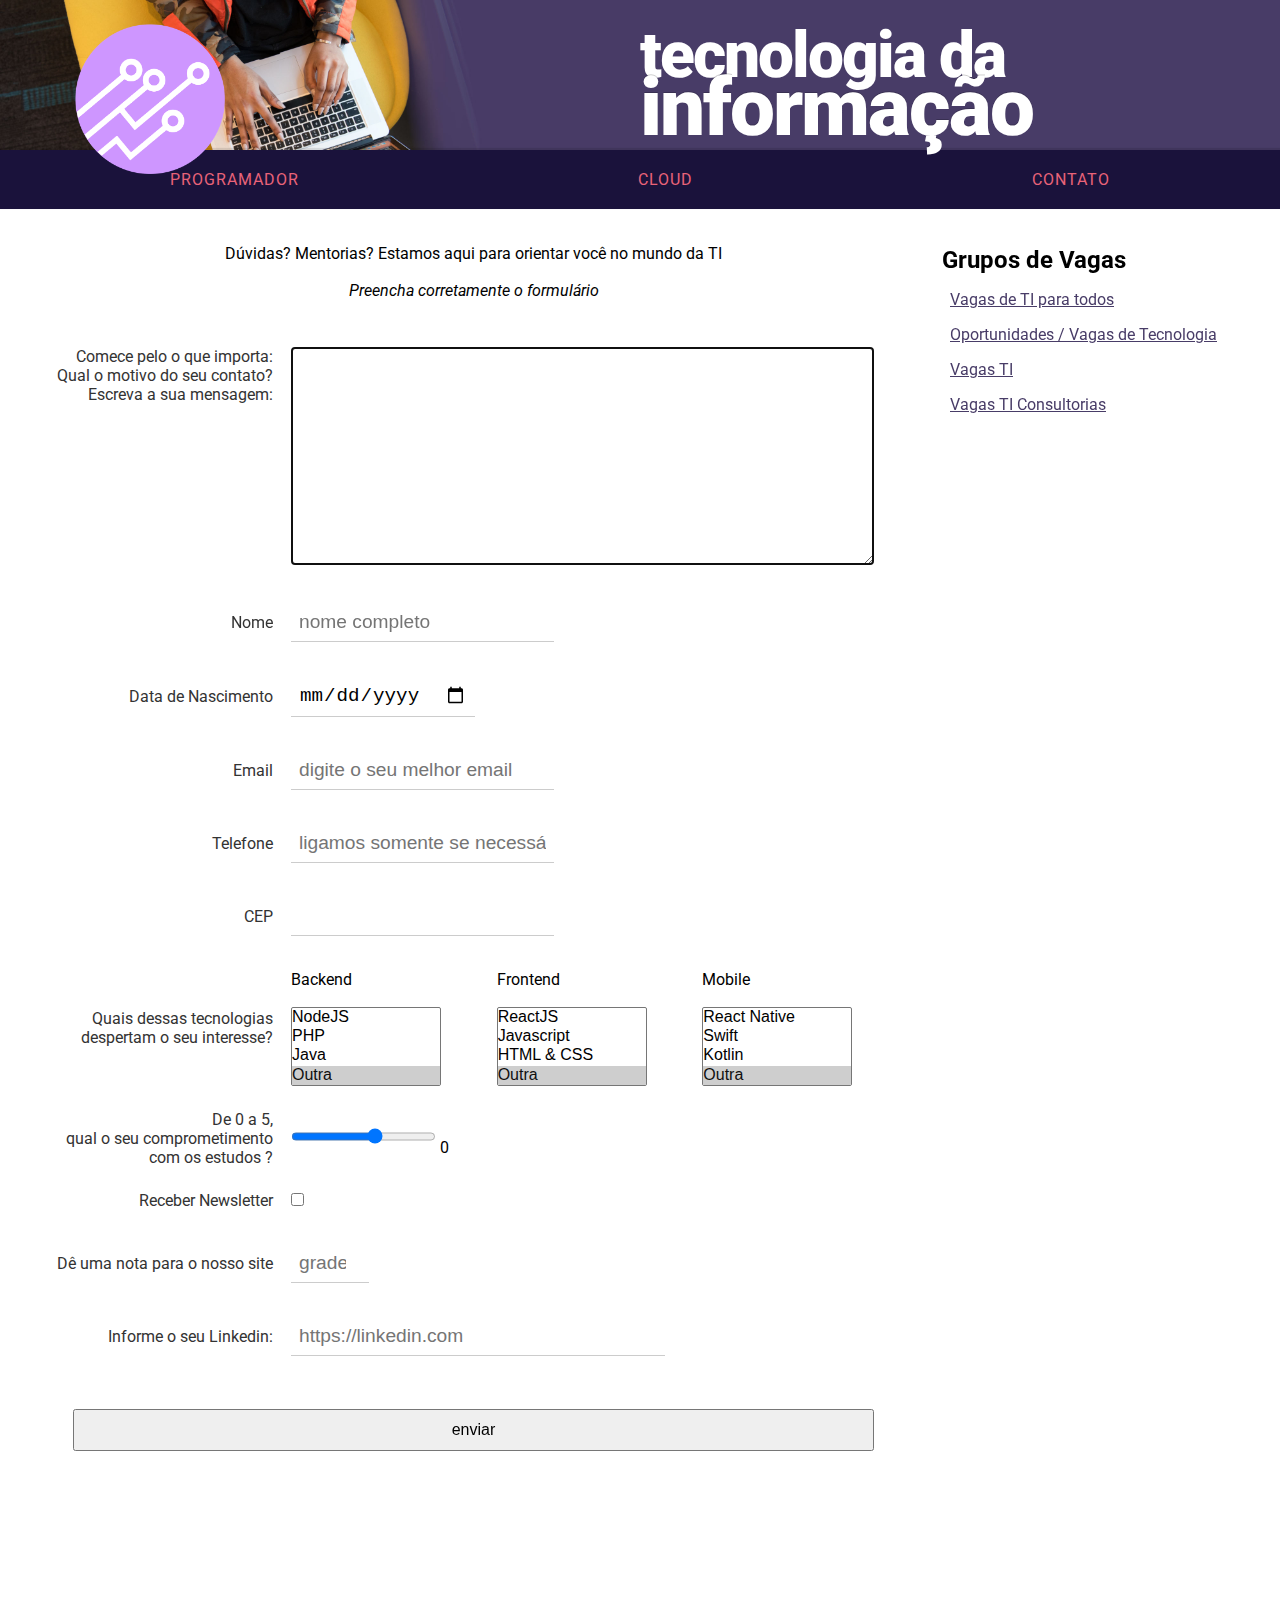
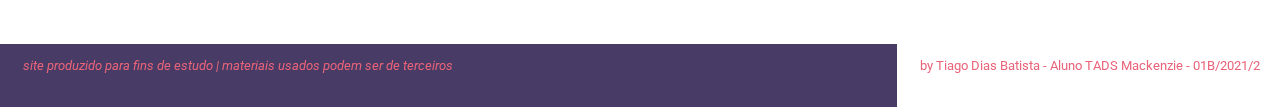
==== contato.html @ 4d2ccd03 "aula 2" ====
<!DOCTYPE html>
<html lang="pt-br">
    <head>
        <meta charset="UTF-8">
        <meta http-equiv="X-UA-Compatible" content="IE=edge">
        <meta name="viewport" content="width=device-width, initial-scale=1.0">
        <title>Tecnologia da Informação - TI</title>
        <link rel="preconnect" href="https://fonts.googleapis.com">
        <link rel="preconnect" href="https://fonts.gstatic.com" crossorigin>
        <link href="https://fonts.googleapis.com/css2?family=Roboto:wght@300;400;700&display=swap" rel="stylesheet">
        <link rel="stylesheet" href="styles/main.css">
    </head>
    <body>
        <header>
            <div>
                <a href="index.html">
                    <img src="images/logo.png" alt="logo da página" class="logo">
                </a>
                <p>
                    <span>tecnologia da</span>
                    informação
                </p>
            </div>
            <nav>
                <a href="programador.html">
                    Programador
                </a>
                <a href="could-compuntig.html">Cloud</a>
                <a href="contato.html">Contato</a>
            </nav>
        </header>
        <div class="content">
            <form action="#" id="contact" oninput="result.value=parseInt(level.value)">
                <table>
                    <caption>Dúvidas? Mentorias? Estamos aqui para orientar você no mundo da TI</caption>
                    <thead>
                        <tr>
                            <td colspan="4">
                                Preencha corretamente o formulário
                            </td>
                        </tr>
                    </thead>
                    <tbody>
                        <tr>
                            <th>
                                <label for="mensagem">
                                    Comece pelo o que importa:
                                    <br>
                                    Qual o motivo do seu contato?
                                    <br>
                                    Escreva a sua mensagem:
                                </label>
                            </th>
                            <td colspan="3">
                                <textarea
                                    autofocus
                                    name="mensagem"
                                    id="mensagem"
                                    cols="50"
                                    rows="10"
                                    required
                                ></textarea>
                            </td>
                        </tr>
                        <tr>
                            <th>
                                <label for="nome">Nome</label>
                            </th>
                            <td colspan="3">
                                <input
                                    placeholder="nome completo"
                                    type="text"
                                    name="nome"
                                    id="nome"
                                    required
                                >
                            </td>
                        </tr>
                        <tr>
                            <th>
                                <label for="date">Data de Nascimento</label>
                            </th>
                            <td colspan="3">
                                <input
                                    type="date"
                                    name="date"
                                    id="date"
                                    required
                                >
                            </td>
                        </tr>
                        <tr>
                            <th>
                                <label for="email">Email</label>
                            </th>
                            <td colspan="3">
                                <input
                                    placeholder="digite o seu melhor email"
                                    type="email"
                                    name="email"
                                    id="email"
                                    required
                                >
                            </td>
                        </tr>
                        <tr>
                            <th>
                                <label for="telefone">Telefone</label>
                            </th>
                            <td colspan="3">
                                <input
                                    placeholder="ligamos somente se necessário"
                                    type="tel"
                                    id="telefone"
                                    name="telefone"
                                    pattern="^(?:(?:\+|00)?(55)\s?)?(?:(?:\(?[1-9][0-9]\)?)?\s?)?(?:((?:9\d|[2-9])\d{3})-?(\d{4}))$"
                                    required
                                >
                            </td>
                        </tr>
                        <tr>
                            <th>
                                <label for="cep">CEP</label>
                            </th>
                            <td colspan="3">
                                <input
                                    type="text"
                                    required
                                    name="cep"
                                    id="cep"
                                    pattern="[0-9]{5}-?[0-9]{3}"
                                >
                            </td>
                        </tr>
                        <tr>
                            <th rowspan="2">
                                <label for="nome">
                                    Quais dessas tecnologias
                                    <br>
                                    despertam o seu interesse?
                                </label>
                            </th>
                            <td>
                                Backend
                            </td>
                            <td>
                                Frontend
                            </td>
                            <td>
                                Mobile
                            </td>
                        </tr>
                        <tr>
                            <td>
                                <select name="backend" id="backend" multiple>
                                    <option value="NodeJS">NodeJS</option>
                                    <option value="PHP">PHP</option>
                                    <option value="Java">Java</option>
                                    <option value="Outra" selected>Outra</option>
                                </select>
                            </td>
                            <td>
                                <select name="frontend" id="frontend" multiple>
                                    <option value="ReactJS">ReactJS</option>
                                    <option value="Javascript">Javascript</option>
                                    <option value="HTML & CSS">HTML & CSS</option>
                                    <option value="Outra" selected>Outra</option>
                                </select>
                            </td>
                            <td>
                                <select name="mobile" id="mobile" multiple>
                                    <option value="React Native">React Native</option>
                                    <option value="Swift">Swift</option>
                                    <option value="Kotlin">Kotlin</option>
                                    <option value="Outra" selected>Outra</option>
                                </select>
                            </td>
                        </tr>
                        <tr>
                            <th>
                                <label for="level">
                                    De 0 a 5,
                                    <br>
                                    qual o seu comprometimento
                                    <br>
                                    com os estudos ?
                                </label>
                            </th>
                            <td colspan="3">
                                <input
                                    type="range"
                                    min="0"
                                    max="5"
                                    value="3"
                                    id="level"
                                    step="1"
                                >
                                <datalist id="steplist">
                                    <option>0</option>
                                    <option>1</option>
                                    <option>2</option>
                                    <option>3</option>
                                    <option>4</option>
                                    <option>5</option>
                                </datalist>
                                <output name="result" for="level">0</output>
                            </td>
                        </tr>
                        <tr>
                            <th>
                                <label for="newsletter">
                                    Receber Newsletter
                                </label>
                            </th>
                            <td colspan="3">
                                <input type="checkbox" name="newsletter" id="newsletter">
                            </td>
                        </tr>
                        <tr>
                            <th>
                                <label for="grade">
                                    Dê uma nota para o nosso site
                                </label>
                            </th>
                            <td colspan="3">
                                <input
                                    type="number"
                                    placeholder="grade"
                                    step="1"
                                    min="0"
                                    max="10"
                                >
                            </td>
                        </tr>
                        <tr>
                            <th>
                                <label for="url">Informe o seu Linkedin:</label>
                            </th>
                            <td colspan="3">
                                <input
                                    type="url"
                                    name="url"
                                    id="url"
                                    placeholder="https://linkedin.com"
                                    size="30"
                                >
                            </td>
                        </tr>
                    </tbody>
                    <tfoot>
                        <tr>
                            <td colspan="4">
                                <button type="submit">enviar</button>
                            </td>
                        </tr>
                    </tfoot>
                </table>
            </form>
            <aside>
                <h2>Grupos de Vagas</h2>
                <ul>
                    <li>
                        <a href="https://web.telegram.org/?legacy=1#/im?p=@vagastibr" target="_blank">Vagas de TI para todos</a>
                    </li>
                    <li>
                        <a href="https://web.telegram.org/?legacy=1#/im?p=@vagastec" target="_blank">Oportunidades / Vagas de Tecnologia</a>
                    </li>
                    <li>
                        <a href="https://web.telegram.org/?legacy=1#/im?p=@ti_vagas" target="_blank">Vagas TI</a>
                    </li>
                    <li>
                        <a href="https://web.telegram.org/?legacy=1#/im?p=@vagas_consultoria_TI" target="_blank">Vagas TI Consultorias</a>
                    </li>
                </ul>
            </aside>
        </div>
        <div class="video">
            <video loop src="videos/pexels-cottonbro-5473806.ogg" autoplay>
                O seu navegador não suporta esse tipo de vídeo.
            </video>
        </div>
        <footer>
            <cite>
                site produzido para fins de estudo | materiais usados podem ser de terceiros
            </cite>
            <p>
                by Tiago Dias Batista - Aluno TADS Mackenzie - 01B/2021/2
            </p>
        </footer>
    </body>
</html>
---- styles/main.css ----
* {
  box-sizing: border-box;
  margin: 0;
  padding: 0;
}

:root {
  --white: #fff;
  --colorPrimary: #483C67;
  --colorSecundary: rgb(26, 18, 59);
  --colorDetails: #E96379;
  --colorNac: #666
}

body {
  font-size: 1rem;
  min-height: 100vh;
  display: flex;
  flex-direction: column;
  justify-content: space-between;
  font-family: 'Roboto', sans-serif;
}

a {
  color: var(--colorPrimary);
}

a:hover,
a:focus {
  color: var(--white);
  background-color: var(--colorPrimary);
  text-decoration: none;
}

article {
  padding-right: 40px;
}

article h1 {
  margin-bottom: 28px;
}

article p {
  line-height: 28px;
  margin-bottom: 28px;
}

aside {
  padding-top: 2px;
}

aside ul { 
  margin-top: 8px;  
}
aside ul a {
  display: block;
  padding: 8px;
}

figure {

  transform: translateY(-50px);
  padding: 15px;
  border: 1px solid #ccc;
  border-radius: 2px;

}

header {
  
  background: var(--colorPrimary) url(../images/header.jpg) no-repeat;
  background-size: 50%;
  letter-spacing: -1px;
}

header div {
  color: #fff;
  display: flex;
  height: 150px;
  justify-content: space-between;
}

header div a:hover {
  background-color: initial;
}

header .logo {
  width: 150px;
  height: 150px;
  transform: translate(75px, 24px);
}

header p {
  font-size: 5rem;
  font-weight: 900;
  letter-spacing: -2px;
  line-height: 52px;
  transform: translateY(24px);
  width: 50vw;
  text-shadow: 0 -1px rgba(0, 0, 0, 0.2);
}

header p span {
  text-shadow: initial;
  font-size: 4rem;
}

div.content {
  display: flex;
  min-height: 40vh;
  padding: 35px 55px;
  justify-content: space-between;
}


header nav {
  align-content: flex-end;
  background-color: var(--colorSecundary);
  box-shadow: 0 -1px 1px 1px rgba(0, 0, 0, 0.1);
  display: flex;
  justify-content: space-evenly;
}

header nav a {
  color: var(--colorDetails);
  text-decoration: none;
  display: block;
  padding: 20px 0;
  flex-grow: 1;
  text-align: center;
  letter-spacing: 1px;
  text-transform: uppercase;
  
}

nav.breadcrumb {
  padding: 30px 55px 0;
  color: var(--linkNav)
}

ul {
  list-style: none;
}


footer {
  background-color: var(--colorPrimary);
  color: #fff;
  display: flex;
  height: 7vh;
  justify-content: space-between;
  
}

footer * { 
  color: var(--colorDetails);
  font-size: .8rem;
  padding-top: 14px;
}

footer > * { 
  text-indent: 23px;
}

footer > * ~ * { 
  background-color: #fff;
  padding-right: 20px;
}


div.video {
  
  max-width:100%;
  height: 140px;
  overflow: hidden;

}

video {
 
  width: 100vw;
  transform: translateY(-170px) ;

}


form#contact {

  display: flex;
  flex-direction: column;
  
}



form#contact textarea {
  font-size: 1.1rem;
  padding: 8px;
  
  border: 1px solid #ccc ;
}

form#contact select {
  font-size: 1rem;
  width: 150px;
}

form#contact input {
  font-size: 1.2rem;
  padding: 8px;
  border: none;
  border-bottom: 1px solid #ccc ;
}


form#contact th { 
  
  text-align: right;
  color: #333; 
  max-width: 300px;
  font-weight: 400;
  
}





form#contact td { padding: 16px;  }


form#contact thead td { 
  font-style: italic;
  padding-bottom: 45px;
  text-align: center;
}

form#contact select,
form#contact textarea { margin-top: -16px }

form#contact button {
  font-size: 1rem;
  padding: 10px 15px;
  width: 100%;  
}

form#contact button:hover {
  cursor: pointer;
}

tbody > tr:first-child > th {
  display: flex;
}

form#contact tfoot {
  text-align: center;
}

form#contact tfoot td {
  padding-top: 35px;
}
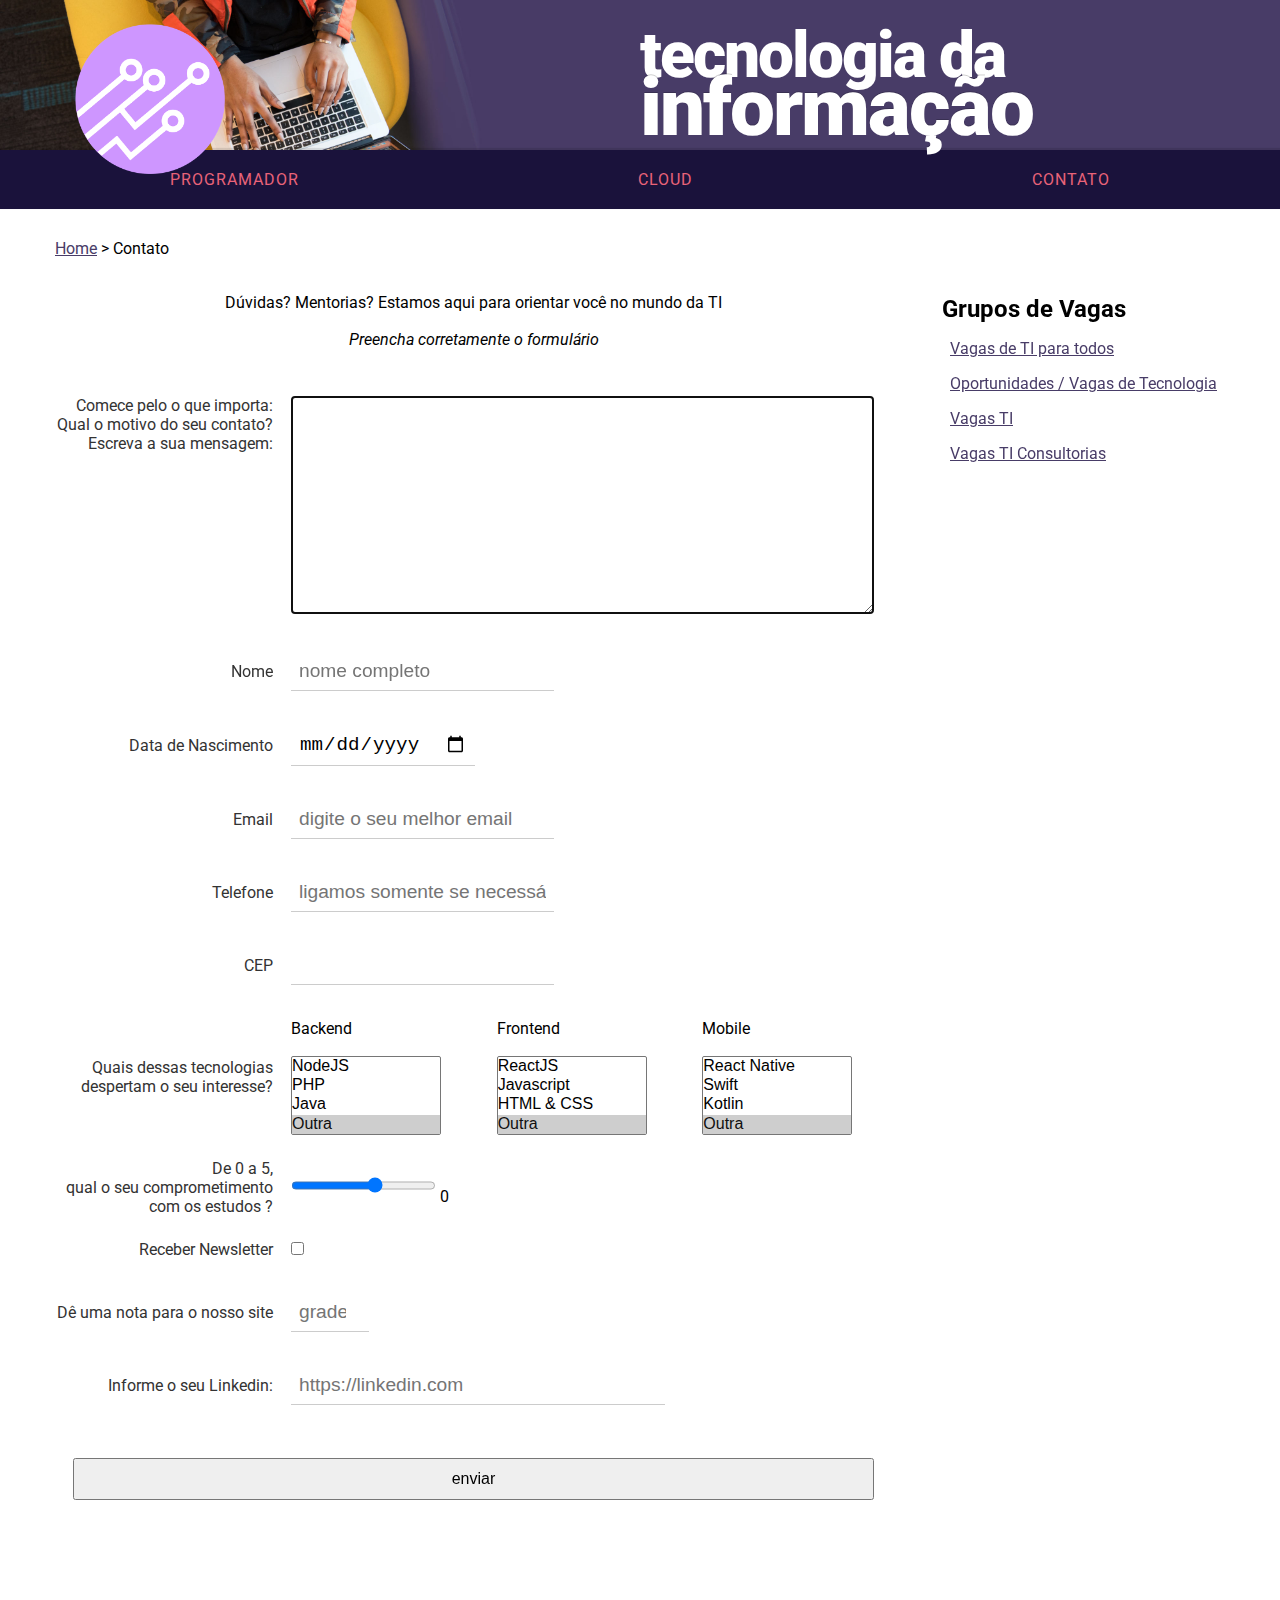
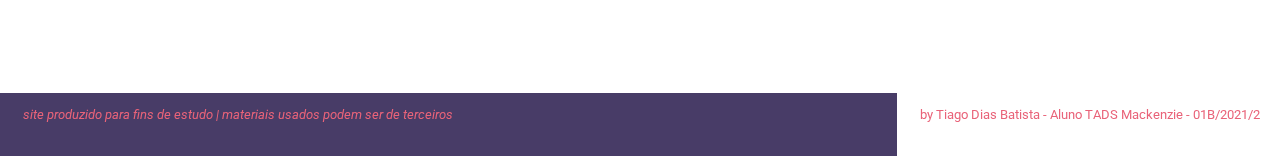
==== commit ed24de7d: "aula 2 - breadcrumb" ====
--- a/contato.html
+++ b/contato.html
@@ -29,6 +29,10 @@
                 <a href="contato.html">Contato</a>
             </nav>
         </header>
+        <nav class="breadcrumb">
+            <a href="index.html">Home</a>
+            > Contato
+        </nav>
         <div class="content">
             <form action="#" id="contact" oninput="result.value=parseInt(level.value)">
                 <table>
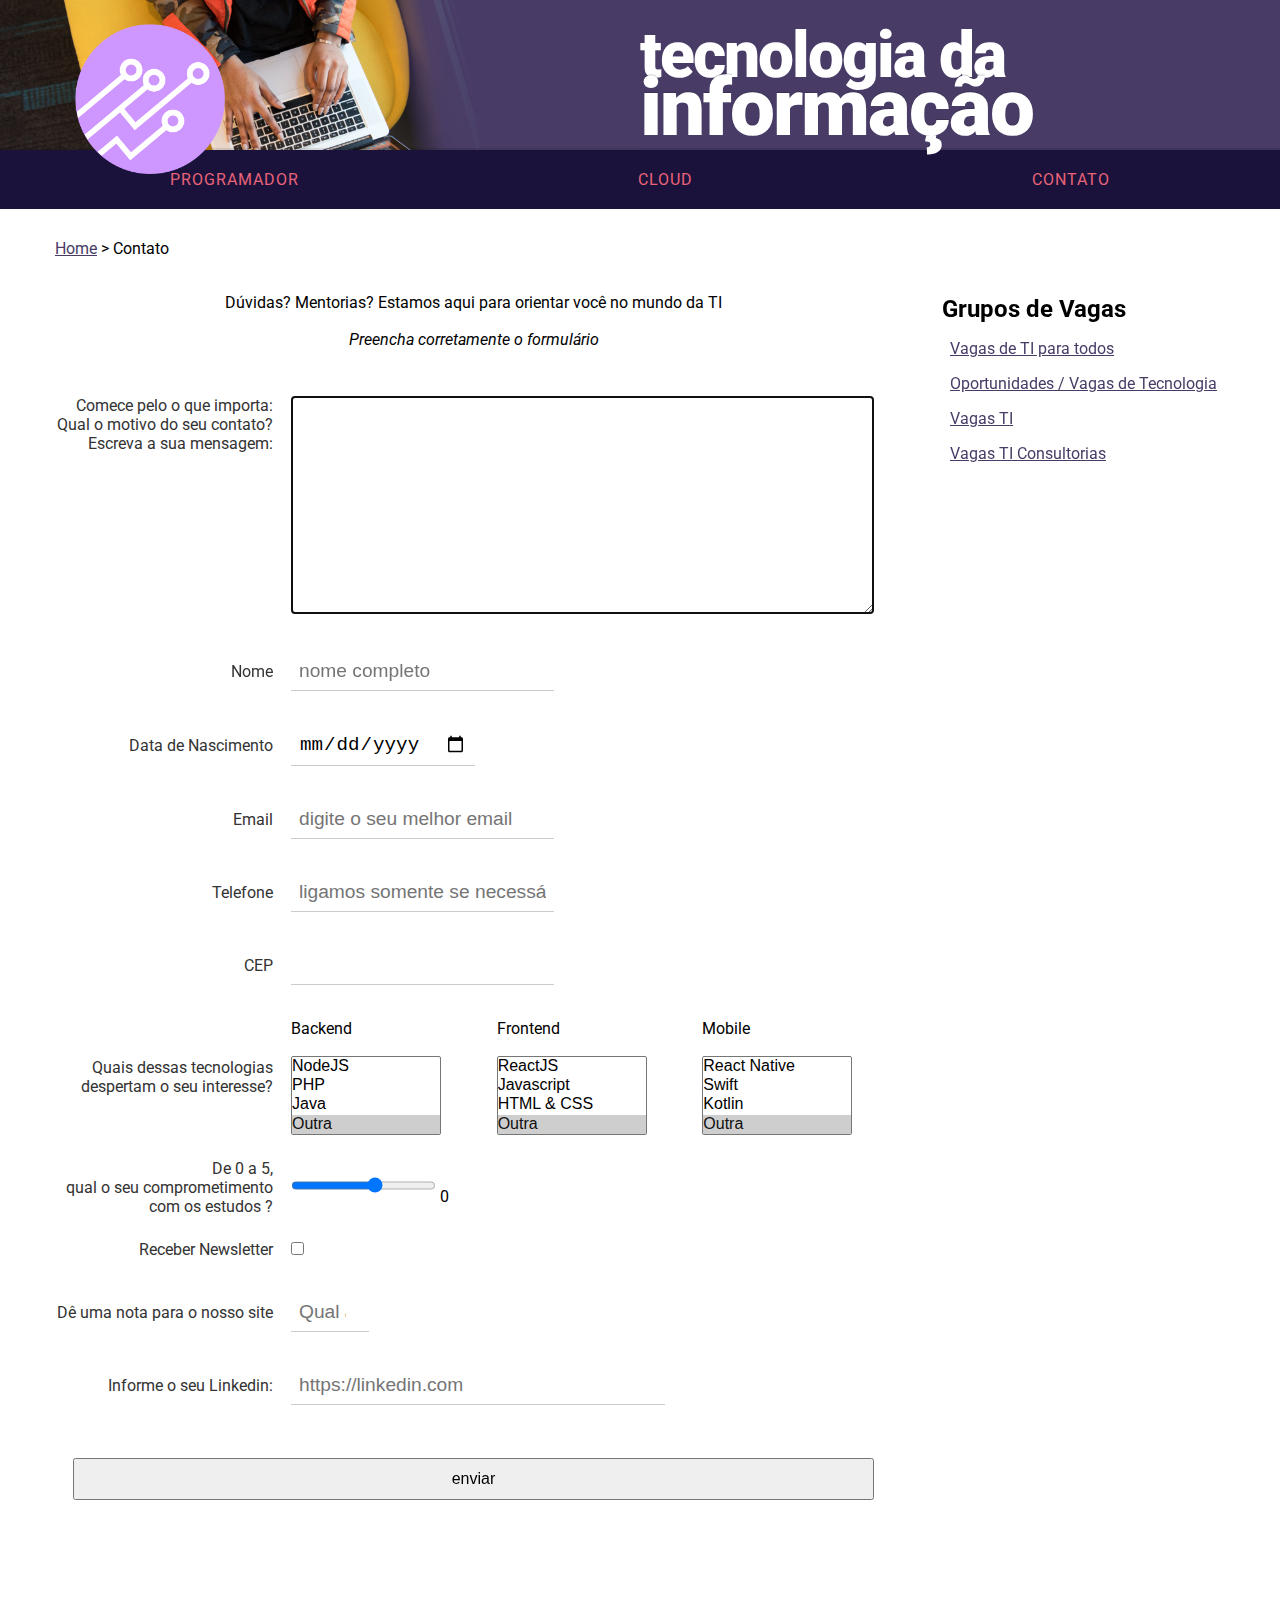
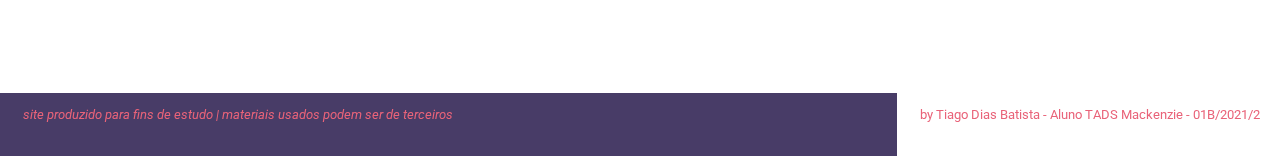
==== commit fb3ccb81: "aula 2 - grade" ====
--- a/contato.html
+++ b/contato.html
@@ -222,14 +222,15 @@
                         </tr>
                         <tr>
                             <th>
-                                <label for="grade">
+                                <label for="nota">
                                     Dê uma nota para o nosso site
                                 </label>
                             </th>
                             <td colspan="3">
                                 <input
+                                    id="nota"
                                     type="number"
-                                    placeholder="grade"
+                                    placeholder="Qual a nossa nota?"
                                     step="1"
                                     min="0"
                                     max="10"
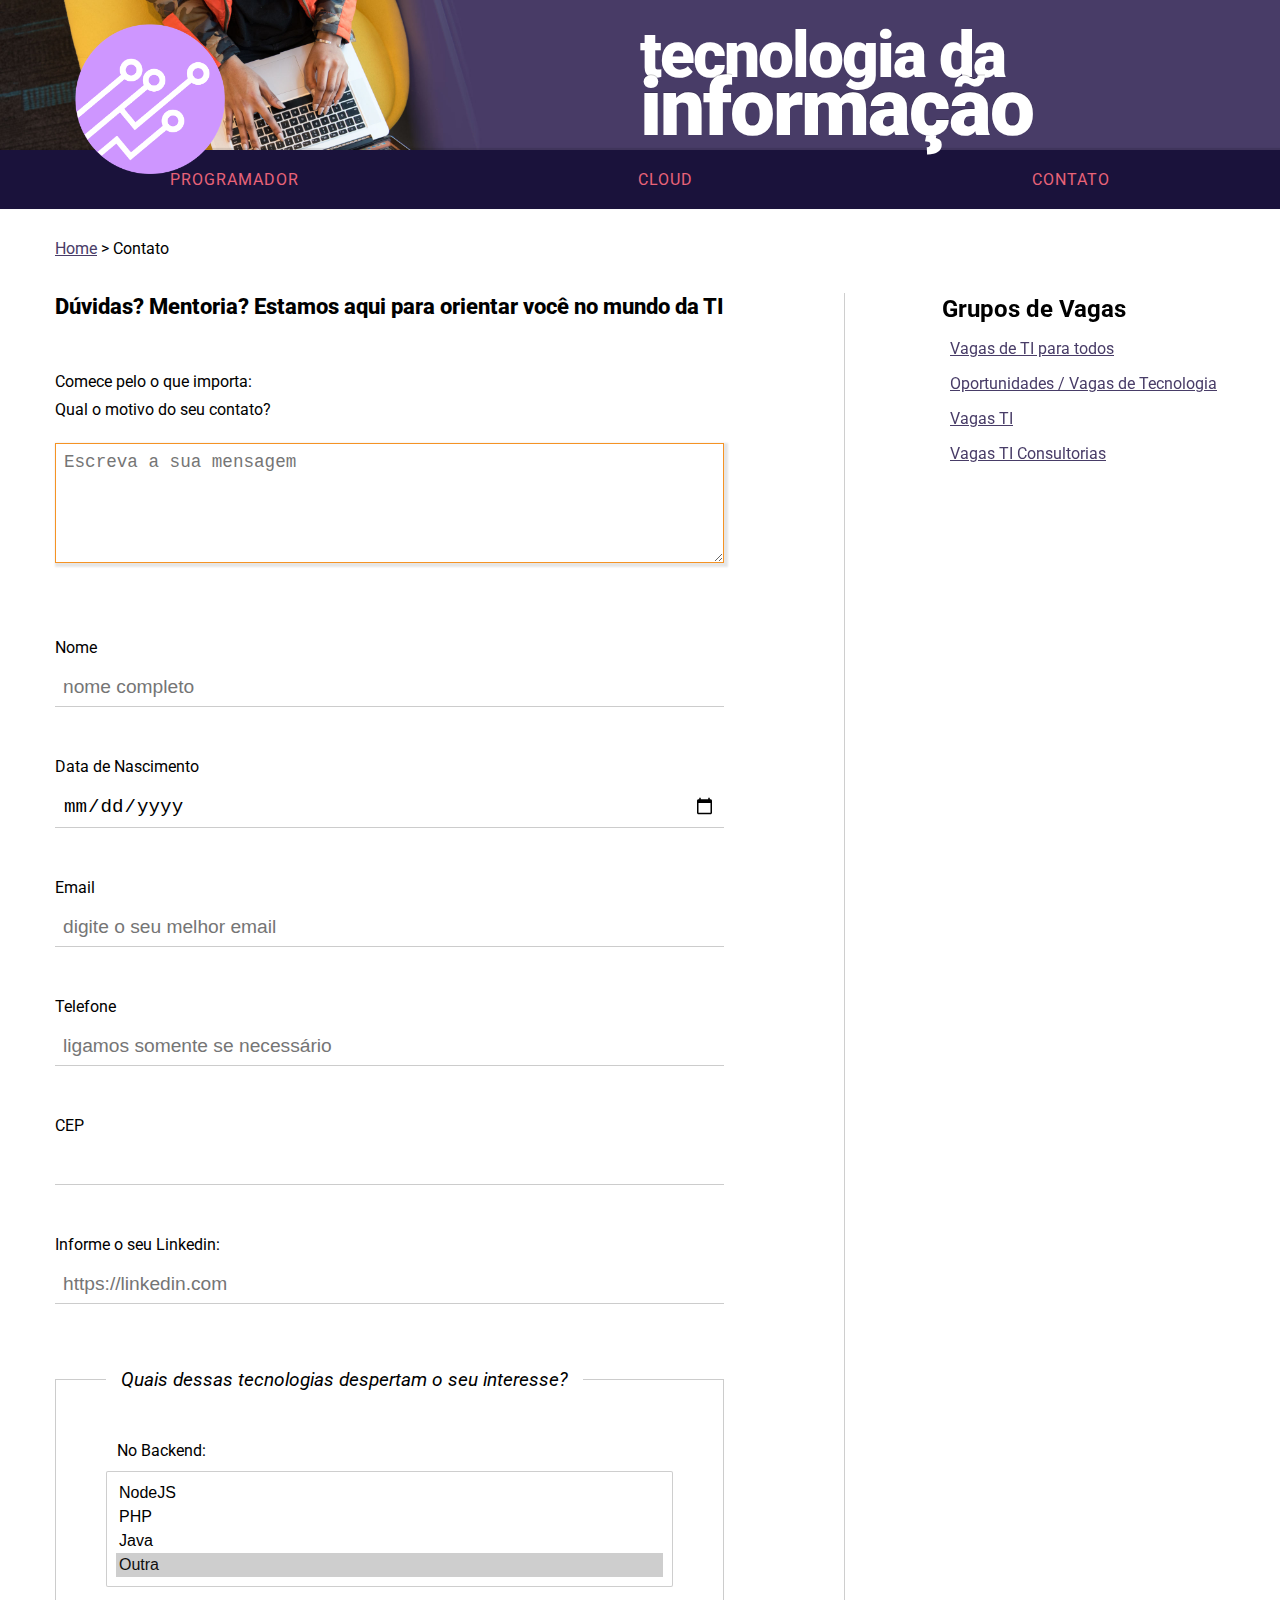
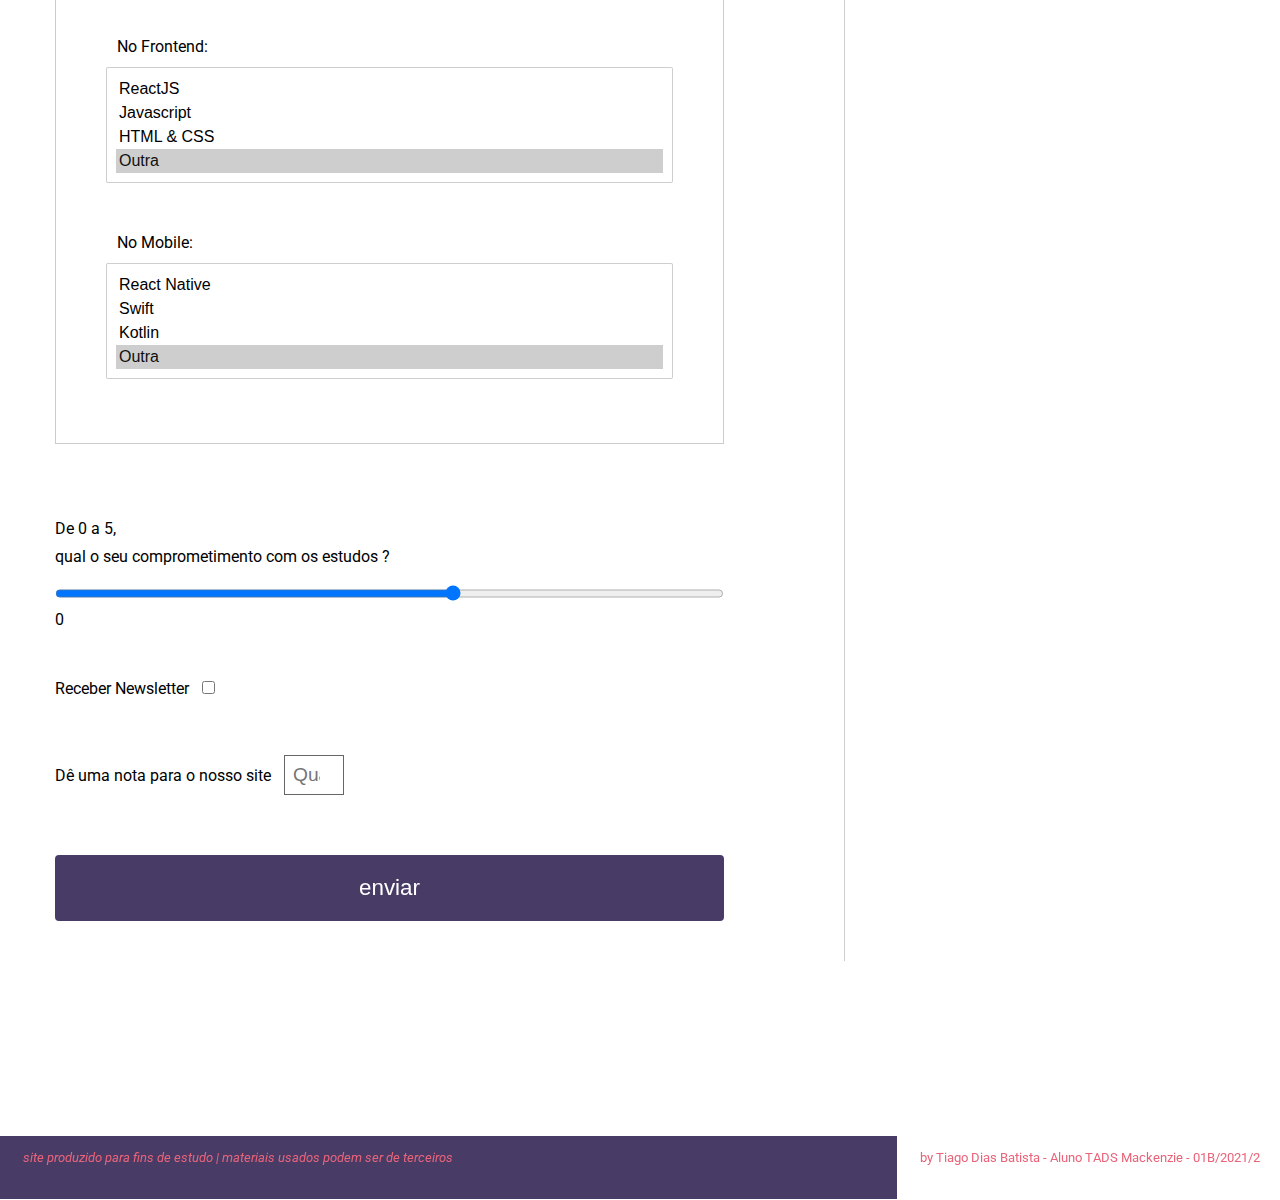
==== commit ead8a92e: "aula 3" ====
--- a/contato.html
+++ b/contato.html
@@ -7,7 +7,7 @@
         <title>Tecnologia da Informação - TI</title>
         <link rel="preconnect" href="https://fonts.googleapis.com">
         <link rel="preconnect" href="https://fonts.gstatic.com" crossorigin>
-        <link href="https://fonts.googleapis.com/css2?family=Roboto:wght@300;400;700&display=swap" rel="stylesheet">
+        <link href="https://fonts.googleapis.com/css2?family=Roboto:wght@400;700;800;900&display=swap" rel="stylesheet">
         <link rel="stylesheet" href="styles/main.css">
     </head>
     <body>
@@ -35,231 +35,146 @@
         </nav>
         <div class="content">
             <form action="#" id="contact" oninput="result.value=parseInt(level.value)">
-                <table>
-                    <caption>Dúvidas? Mentorias? Estamos aqui para orientar você no mundo da TI</caption>
-                    <thead>
-                        <tr>
-                            <td colspan="4">
-                                Preencha corretamente o formulário
-                            </td>
-                        </tr>
-                    </thead>
-                    <tbody>
-                        <tr>
-                            <th>
-                                <label for="mensagem">
-                                    Comece pelo o que importa:
-                                    <br>
-                                    Qual o motivo do seu contato?
-                                    <br>
-                                    Escreva a sua mensagem:
-                                </label>
-                            </th>
-                            <td colspan="3">
-                                <textarea
-                                    autofocus
-                                    name="mensagem"
-                                    id="mensagem"
-                                    cols="50"
-                                    rows="10"
-                                    required
-                                ></textarea>
-                            </td>
-                        </tr>
-                        <tr>
-                            <th>
-                                <label for="nome">Nome</label>
-                            </th>
-                            <td colspan="3">
-                                <input
-                                    placeholder="nome completo"
-                                    type="text"
-                                    name="nome"
-                                    id="nome"
-                                    required
-                                >
-                            </td>
-                        </tr>
-                        <tr>
-                            <th>
-                                <label for="date">Data de Nascimento</label>
-                            </th>
-                            <td colspan="3">
-                                <input
-                                    type="date"
-                                    name="date"
-                                    id="date"
-                                    required
-                                >
-                            </td>
-                        </tr>
-                        <tr>
-                            <th>
-                                <label for="email">Email</label>
-                            </th>
-                            <td colspan="3">
-                                <input
-                                    placeholder="digite o seu melhor email"
-                                    type="email"
-                                    name="email"
-                                    id="email"
-                                    required
-                                >
-                            </td>
-                        </tr>
-                        <tr>
-                            <th>
-                                <label for="telefone">Telefone</label>
-                            </th>
-                            <td colspan="3">
-                                <input
-                                    placeholder="ligamos somente se necessário"
-                                    type="tel"
-                                    id="telefone"
-                                    name="telefone"
-                                    pattern="^(?:(?:\+|00)?(55)\s?)?(?:(?:\(?[1-9][0-9]\)?)?\s?)?(?:((?:9\d|[2-9])\d{3})-?(\d{4}))$"
-                                    required
-                                >
-                            </td>
-                        </tr>
-                        <tr>
-                            <th>
-                                <label for="cep">CEP</label>
-                            </th>
-                            <td colspan="3">
-                                <input
-                                    type="text"
-                                    required
-                                    name="cep"
-                                    id="cep"
-                                    pattern="[0-9]{5}-?[0-9]{3}"
-                                >
-                            </td>
-                        </tr>
-                        <tr>
-                            <th rowspan="2">
-                                <label for="nome">
-                                    Quais dessas tecnologias
-                                    <br>
-                                    despertam o seu interesse?
-                                </label>
-                            </th>
-                            <td>
-                                Backend
-                            </td>
-                            <td>
-                                Frontend
-                            </td>
-                            <td>
-                                Mobile
-                            </td>
-                        </tr>
-                        <tr>
-                            <td>
-                                <select name="backend" id="backend" multiple>
-                                    <option value="NodeJS">NodeJS</option>
-                                    <option value="PHP">PHP</option>
-                                    <option value="Java">Java</option>
-                                    <option value="Outra" selected>Outra</option>
-                                </select>
-                            </td>
-                            <td>
-                                <select name="frontend" id="frontend" multiple>
-                                    <option value="ReactJS">ReactJS</option>
-                                    <option value="Javascript">Javascript</option>
-                                    <option value="HTML & CSS">HTML & CSS</option>
-                                    <option value="Outra" selected>Outra</option>
-                                </select>
-                            </td>
-                            <td>
-                                <select name="mobile" id="mobile" multiple>
-                                    <option value="React Native">React Native</option>
-                                    <option value="Swift">Swift</option>
-                                    <option value="Kotlin">Kotlin</option>
-                                    <option value="Outra" selected>Outra</option>
-                                </select>
-                            </td>
-                        </tr>
-                        <tr>
-                            <th>
-                                <label for="level">
-                                    De 0 a 5,
-                                    <br>
-                                    qual o seu comprometimento
-                                    <br>
-                                    com os estudos ?
-                                </label>
-                            </th>
-                            <td colspan="3">
-                                <input
-                                    type="range"
-                                    min="0"
-                                    max="5"
-                                    value="3"
-                                    id="level"
-                                    step="1"
-                                >
-                                <datalist id="steplist">
-                                    <option>0</option>
-                                    <option>1</option>
-                                    <option>2</option>
-                                    <option>3</option>
-                                    <option>4</option>
-                                    <option>5</option>
-                                </datalist>
-                                <output name="result" for="level">0</output>
-                            </td>
-                        </tr>
-                        <tr>
-                            <th>
-                                <label for="newsletter">
-                                    Receber Newsletter
-                                </label>
-                            </th>
-                            <td colspan="3">
-                                <input type="checkbox" name="newsletter" id="newsletter">
-                            </td>
-                        </tr>
-                        <tr>
-                            <th>
-                                <label for="nota">
-                                    Dê uma nota para o nosso site
-                                </label>
-                            </th>
-                            <td colspan="3">
-                                <input
-                                    id="nota"
-                                    type="number"
-                                    placeholder="Qual a nossa nota?"
-                                    step="1"
-                                    min="0"
-                                    max="10"
-                                >
-                            </td>
-                        </tr>
-                        <tr>
-                            <th>
-                                <label for="url">Informe o seu Linkedin:</label>
-                            </th>
-                            <td colspan="3">
-                                <input
-                                    type="url"
-                                    name="url"
-                                    id="url"
-                                    placeholder="https://linkedin.com"
-                                    size="30"
-                                >
-                            </td>
-                        </tr>
-                    </tbody>
-                    <tfoot>
-                        <tr>
-                            <td colspan="4">
-                                <button type="submit">enviar</button>
-                            </td>
-                        </tr>
-                    </tfoot>
-                </table>
+                <p>Dúvidas? Mentoria? Estamos aqui para orientar você no mundo da TI</p>
+                <fieldset>
+                    <label for="mensagem">
+                        Comece pelo o que importa:
+                        <br>
+                        Qual o motivo do seu contato?
+                        <span class="action"></span>
+                    </label>
+                    <textarea
+                        autofocus
+                        name="mensagem"
+                        id="mensagem"
+                        placeholder="Escreva a sua mensagem"
+                        required
+                    ></textarea>
+                </fieldset>
+                <fieldset>
+                    <label for="nome">Nome</label>
+                    <input
+                        placeholder="nome completo"
+                        type="text"
+                        name="nome"
+                        id="nome"
+                        required
+                    >
+                    <label for="date">Data de Nascimento</label>
+                    <input
+                        type="date"
+                        name="date"
+                        id="date"
+                        required
+                    >
+                    <label for="email">Email</label>
+                    <input
+                        placeholder="digite o seu melhor email"
+                        type="email"
+                        name="email"
+                        id="email"
+                        required
+                    >
+                    <label for="telefone">Telefone</label>
+                    <input
+                        placeholder="ligamos somente se necessário"
+                        type="tel"
+                        id="telefone"
+                        name="telefone"
+                        pattern="^(?:(?:\+|00)?(55)\s?)?(?:(?:\(?[1-9][0-9]\)?)?\s?)?(?:((?:9\d|[2-9])\d{3})-?(\d{4}))$"
+                        required
+                    >
+                    <label for="cep">CEP</label>
+                    <input
+                        type="text"
+                        required
+                        name="cep"
+                        id="cep"
+                        pattern="[0-9]{5}-?[0-9]{3}"
+                    >
+                    <label for="url">Informe o seu Linkedin:</label>
+                    <input
+                        type="url"
+                        name="url"
+                        id="url"
+                        placeholder="https://linkedin.com"
+                        size="30"
+                    >
+                </fieldset>
+                <fieldset class="technologies">
+                    <legend>
+                        Quais dessas tecnologias despertam o seu interesse?
+                    </legend>
+                    <label for="backend">
+                        No Backend:
+                    </label>
+                    <select name="backend" id="backend" multiple>
+                        <option value="NodeJS">NodeJS</option>
+                        <option value="PHP">PHP</option>
+                        <option value="Java">Java</option>
+                        <option value="Outra" selected>Outra</option>
+                    </select>
+                    <label for="frontend">
+                        No Frontend:
+                    </label>
+                    <select name="frontend" id="frontend" multiple>
+                        <option value="ReactJS">ReactJS</option>
+                        <option value="Javascript">Javascript</option>
+                        <option value="HTML & CSS">HTML & CSS</option>
+                        <option value="Outra" selected>Outra</option>
+                    </select>
+                    <label for="mobile">
+                        No Mobile:
+                    </label>
+                    <select name="mobile" id="mobile" multiple>
+                        <option value="React Native">React Native</option>
+                        <option value="Swift">Swift</option>
+                        <option value="Kotlin">Kotlin</option>
+                        <option value="Outra" selected>Outra</option>
+                    </select>
+                </fieldset>
+                <fieldset>
+                    <label for="level">
+                        De 0 a 5,
+                        <br>
+                        qual o seu comprometimento com os estudos ?
+                    </label>
+                    <input
+                        type="range"
+                        min="0"
+                        max="5"
+                        value="3"
+                        id="level"
+                        step="1"
+                    >
+                    <datalist id="steplist">
+                        <option>0</option>
+                        <option>1</option>
+                        <option>2</option>
+                        <option>3</option>
+                        <option>4</option>
+                        <option>5</option>
+                    </datalist>
+                    <output name="result" for="level">0</output>
+                    <label for="newsletter">
+                        <span>
+                            Receber Newsletter
+                        </span>
+                        <input type="checkbox" name="newsletter" id="newsletter">
+                    </label>
+                    <label for="nota">
+                        Dê uma nota para o nosso site
+                        <input
+                            id="nota"
+                            type="number"
+                            placeholder="Qual a nossa nota?"
+                            step="1"
+                            min="0"
+                            max="10"
+                        >
+                    </label>
+                </fieldset>
+                <button type="submit">enviar</button>
             </form>
             <aside>
                 <h2>Grupos de Vagas</h2>
--- a/styles/main.css
+++ b/styles/main.css
@@ -8,17 +8,20 @@
   --white: #fff;
   --colorPrimary: #483C67;
   --colorSecundary: rgb(26, 18, 59);
+  --colorTertiary: rgb(88, 68, 167);
   --colorDetails: #E96379;
-  --colorNac: #666
+  --colorNac: #666;
+  --colorFocus: rgb(245, 147, 36);
+  --colorShadow: rgba(6, 6, 6, 0.1)
 }
 
 body {
-  font-size: 1rem;
+
   min-height: 100vh;
   display: flex;
   flex-direction: column;
   justify-content: space-between;
-  font-family: 'Roboto', sans-serif;
+  font:400 16px 'Roboto', sans-serif;
 }
 
 a {
@@ -32,9 +35,42 @@
   text-decoration: none;
 }
 
+
 article {
   padding-right: 40px;
 }
+
+article a img { 
+  width: 150px;
+  transform: translate(-10px, -15px);
+}
+
+article a { 
+  background-color: var(--white);
+  color: var(--colorPrimary);
+}
+
+
+article a.githubpages {
+  
+  align-items: center;
+  background-color: var(--colorPrimary);
+  border: 1px solid rgba(0, 0, 0, 0.2);
+  border-radius: 8px;
+  color: var(--white);
+  text-decoration: none;
+  display: flex;
+  height: 110px;
+  width: 510px;
+  text-indent: 25px;
+  margin: 50px 0 30px;
+  transition: background-color ease-in-out .2s;
+}
+
+article a.githubpages:hover {
+  background-color: var(--colorTertiary);
+}
+
 
 article h1 {
   margin-bottom: 28px;
@@ -44,6 +80,8 @@
   line-height: 28px;
   margin-bottom: 28px;
 }
+
+
 
 aside {
   padding-top: 2px;
@@ -85,10 +123,11 @@
 }
 
 header .logo {
-  width: 150px;
   height: 150px;
   transform: translate(75px, 24px);
-}
+  width: 150px;
+}
+
 
 header p {
   font-size: 5rem;
@@ -130,6 +169,7 @@
   text-align: center;
   letter-spacing: 1px;
   text-transform: uppercase;
+  transition: background-color ease-in-out .277s;
   
 }
 
@@ -170,9 +210,10 @@
 
 div.video {
   
-  max-width:100%;
+  max-width: 100%;
   height: 140px;
   overflow: hidden;
+  
 
 }
 
@@ -186,77 +227,144 @@
 
 form#contact {
 
+  border-right: 1px solid rgba(133, 133, 133, .4);
   display: flex;
   flex-direction: column;
-  
-}
-
-
-
-form#contact textarea {
-  font-size: 1.1rem;
+  padding: 0 120px 40px 0;
+
+  
+}
+
+form#contact button {
+  
+  background-color: var(--colorPrimary);
+  border: none;
+  border-radius: 4px;
+  color: #fff;
+  font-size: 1.4rem;
+  margin-top: 54px;
+  padding: 20px 15px;
+  width: 100%;
+  transition: all ease-in .3s;
+
+}
+
+form#contact button:hover {
+  cursor: pointer;
+  background-color: var(--colorDetails);
+  
+}
+
+form#contact fieldset {
+  
+  display: flex;
+  flex-direction: column; 
+  border: 0;
+  padding-top: 25px;
+  
+}
+
+form#contact fieldset:first-of-type label {
+  margin-top: 18px;
+}
+
+form#contact fieldset.technologies {
+
+  margin-top: 64px;
+  border: 1px solid #ccc;
+  padding: 0 50px 64px;
+
+}
+
+form#contact fieldset.technologies label {
+  font-size: 1.02rem;
+  text-indent: 11px;
+}
+
+form#contact fieldset.technologies legend {
+  padding: 0 15px;
+  font-style: italic;
+  font-size: 1.2rem;
+}
+
+form#contact p {
+  font:800 1.4rem 'Roboto', sans-serif;
+}
+
+form#contact input {
+  border: none;
+  border-bottom: 1px solid #ccc ;
+  font-size: 1.2rem;
   padding: 8px;
-  
-  border: 1px solid #ccc ;
-}
+}
+
+form#contact input[type="range"] {
+  cursor: pointer;  
+}
+
 
 form#contact select {
   font-size: 1rem;
-  width: 150px;
-}
-
-form#contact input {
-  font-size: 1.2rem;
+  padding: 9px 9px;
+  border: 1px solid rgba(133, 133, 133, .4)
+}
+
+form#contact select option {
+  cursor: pointer;
+  padding: 3px;
+
+}
+
+form#contact textarea {
+  border: 1px solid #ccc ;
+  font-size: 1.1rem;
+  height: 120px;
+  margin-top: 13px;
   padding: 8px;
-  border: none;
-  border-bottom: 1px solid #ccc ;
-}
-
-
-form#contact th { 
-  
-  text-align: right;
-  color: #333; 
-  max-width: 300px;
-  font-weight: 400;
-  
-}
-
-
-
-
-
-form#contact td { padding: 16px;  }
-
-
-form#contact thead td { 
+}
+
+form#contact textarea:focus {
+  box-shadow:  2px 2px 2px 2px var(--colorShadow);
+}
+
+
+form#contact input,
+form#contact textarea {
+  transition: border 0.8s ease;
+}
+
+form#contact input:focus {
+  border-bottom: 1px solid var(--colorFocus);
+  outline: none;
+}
+
+form#contact textarea:focus {
+  border: 1px solid var(--colorFocus);
+  outline: none;
+}
+
+form#contact label
+{
+  line-height: 28px;
+  padding: 6px 0;
+  margin-top: 40px;
+}
+
+form#contact label span[class] {
   font-style: italic;
-  padding-bottom: 45px;
-  text-align: center;
-}
-
-form#contact select,
-form#contact textarea { margin-top: -16px }
-
-form#contact button {
-  font-size: 1rem;
-  padding: 10px 15px;
-  width: 100%;  
-}
-
-form#contact button:hover {
+}
+
+form#contact label span:not([class]) {
   cursor: pointer;
 }
 
-tbody > tr:first-child > th {
-  display: flex;
-}
-
-form#contact tfoot {
-  text-align: center;
-}
-
-form#contact tfoot td {
-  padding-top: 35px;
-}
-
+form#contact label input[type="checkbox"],
+form#contact label input[type="number"]
+{
+  margin-left: 9px;
+}
+
+form#contact label input[type="number"] {
+  border: 1px solid #666;
+  max-width: 60px;
+}
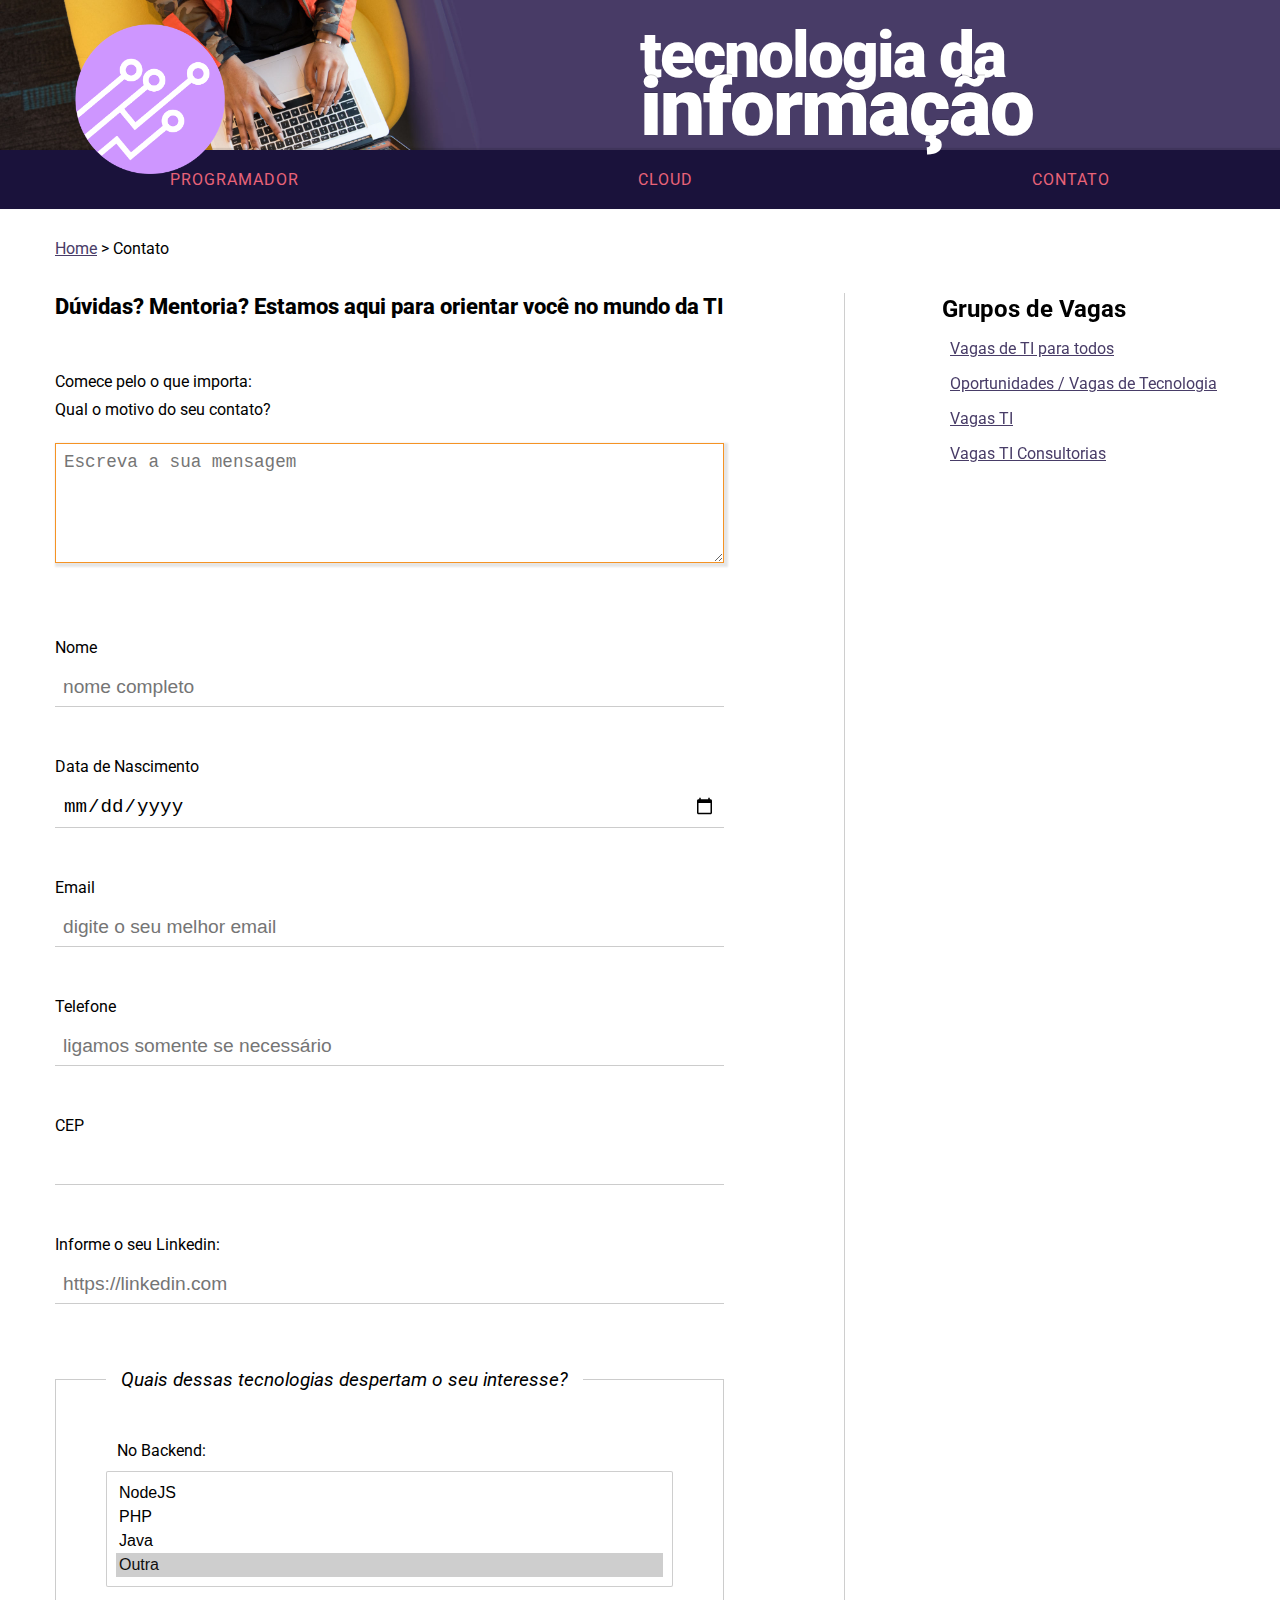
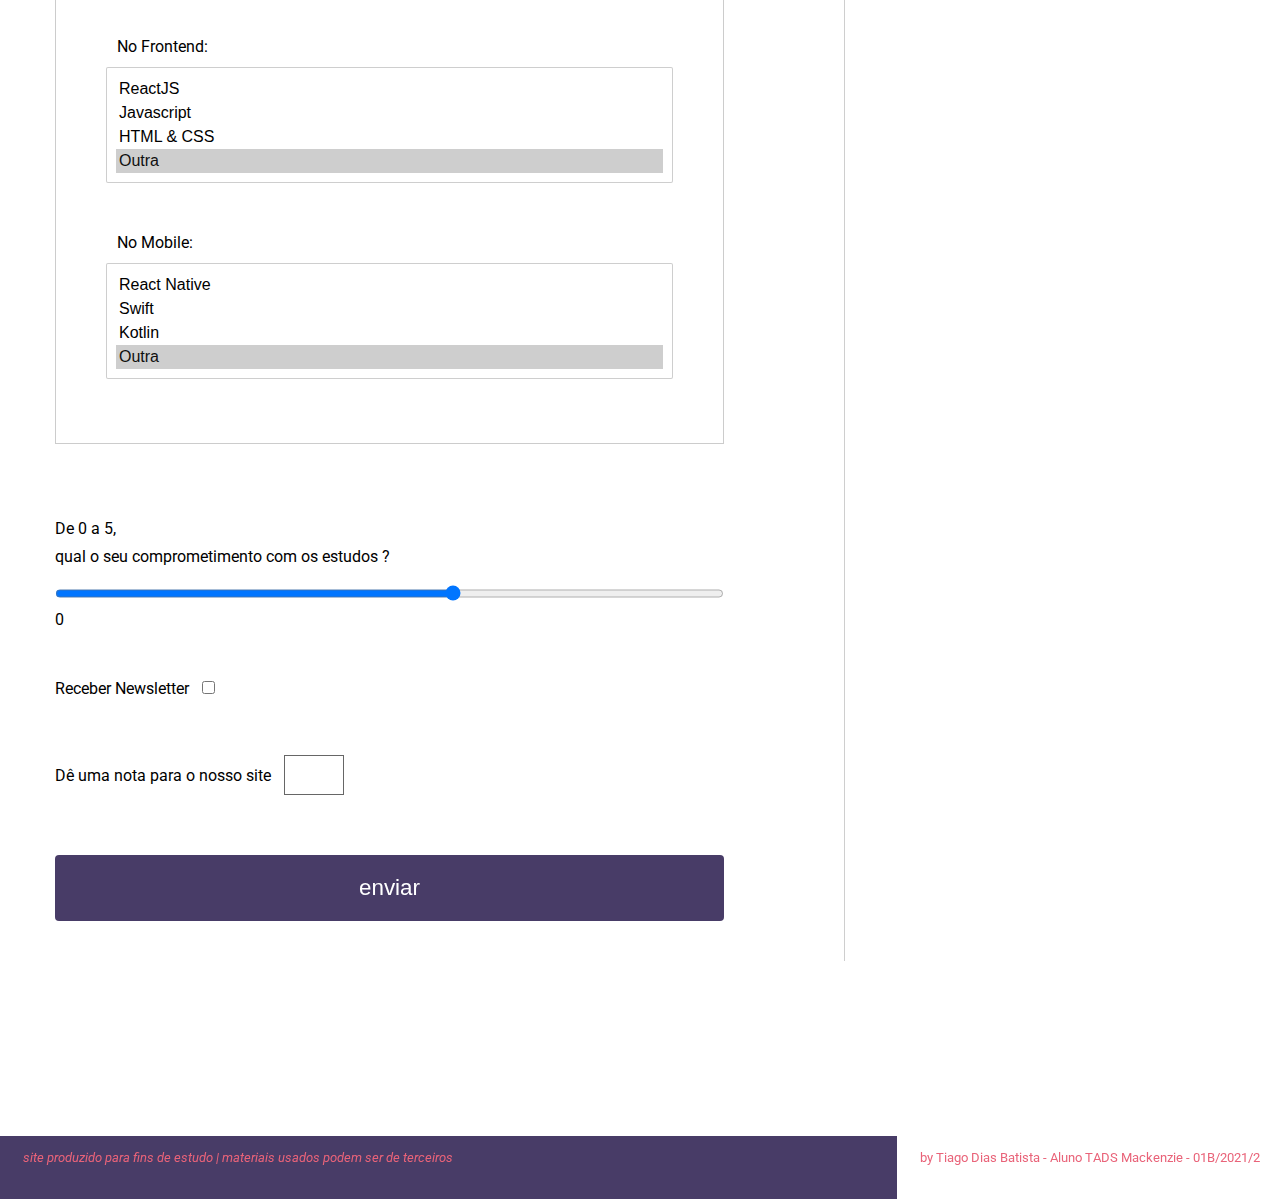
==== commit b5ec759b: "aula 3 - placeholder" ====
--- a/contato.html
+++ b/contato.html
@@ -167,7 +167,6 @@
                         <input
                             id="nota"
                             type="number"
-                            placeholder="Qual a nossa nota?"
                             step="1"
                             min="0"
                             max="10"
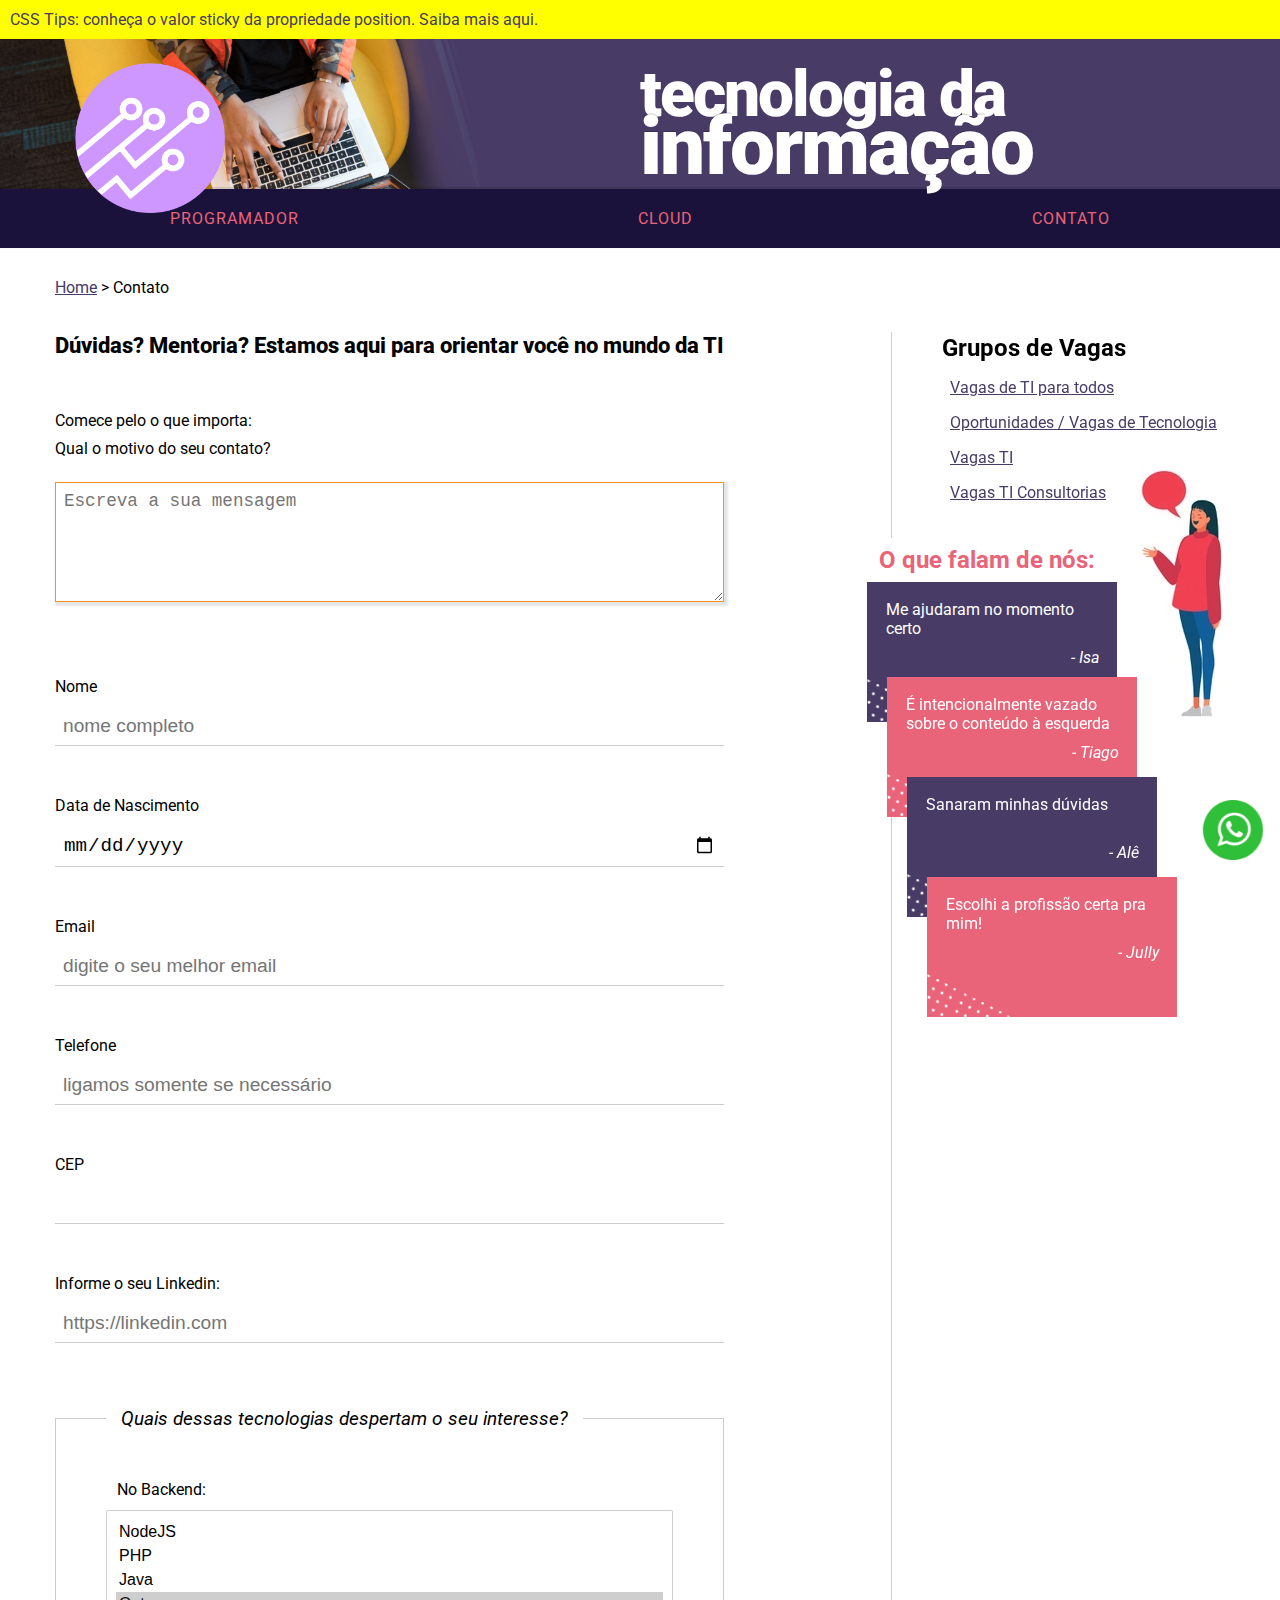
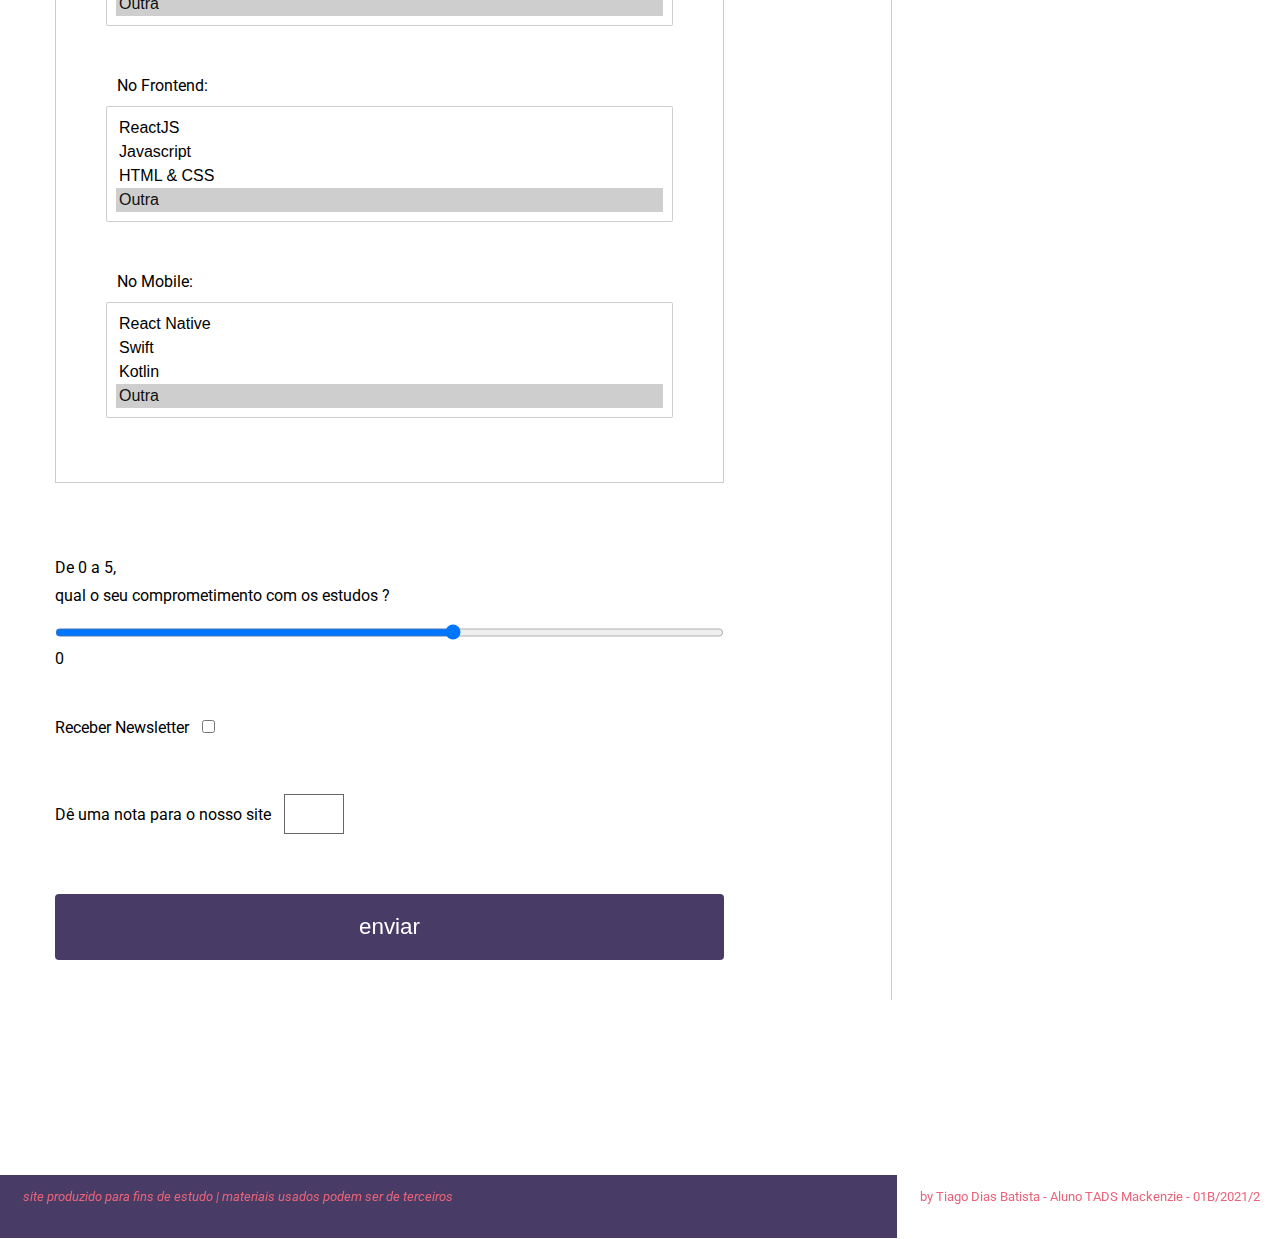
==== commit e5ef839e: "aula 4" ====
--- a/contato.html
+++ b/contato.html
@@ -11,6 +11,10 @@
         <link rel="stylesheet" href="styles/main.css">
     </head>
     <body>
+        <a href="https://developer.mozilla.org/en-US/docs/Web/CSS/position" target="_blank" class="alert">
+            CSS Tips: conheça o valor sticky da propriedade position.
+            <span>Saiba mais aqui.</span>
+        </a>
         <header>
             <div>
                 <a href="index.html">
@@ -191,6 +195,24 @@
                         <a href="https://web.telegram.org/?legacy=1#/im?p=@vagas_consultoria_TI" target="_blank">Vagas TI Consultorias</a>
                     </li>
                 </ul>
+                <h2 class="featured">O que falam de nós:</h2>
+                <blockquote>
+                    Me ajudaram no momento certo
+                    <span>Isa</span>
+                </blockquote>
+                <blockquote>
+                    É intencionalmente vazado sobre o conteúdo à esquerda
+                    <span>Tiago</span>
+                </blockquote>
+                <blockquote>
+                    Sanaram minhas dúvidas
+                    <span>Alê</span>
+                </blockquote>
+                <blockquote>
+                    Escolhi a profissão certa pra mim!
+                    <span>Jully</span>
+                </blockquote>
+                <div id="peopleTalking"></div>
             </aside>
         </div>
         <div class="video">
@@ -205,6 +227,9 @@
             <p>
                 by Tiago Dias Batista - Aluno TADS Mackenzie - 01B/2021/2
             </p>
+            <a href="#" title="Atendimento via Whatsapp" id="whatsapp">
+                <img src="images/whatsapp.png">
+            </a>
         </footer>
     </body>
 </html>
--- a/styles/main.css
+++ b/styles/main.css
@@ -12,16 +12,18 @@
   --colorDetails: #E96379;
   --colorNac: #666;
   --colorFocus: rgb(245, 147, 36);
-  --colorShadow: rgba(6, 6, 6, 0.1)
+  --colorShadow: rgba(6, 6, 6, 0.1);
+  --widthRatting: 75;
 }
 
 body {
 
+  display: flex;
+  flex-direction: column;
+  font:400 16px 'Roboto', sans-serif;
+  justify-content: space-between;
   min-height: 100vh;
-  display: flex;
-  flex-direction: column;
-  justify-content: space-between;
-  font:400 16px 'Roboto', sans-serif;
+
 }
 
 a {
@@ -36,8 +38,31 @@
 }
 
 
+a.alert {
+  color: var(--colorPrimary);
+  background-color: yellow;
+  display: block;
+  padding: 10px 10px;
+  /* referência de suporte ao valor sticky em caniuse.com/css-sticky  */
+  position: -webkit-sticky; 
+  position: sticky;
+  top: 0;
+  z-index: 20;
+
+}
+
+a.alert,
+a.alert:focus {
+  text-decoration: underline;
+}
+
+a.alert:hover {
+  text-decoration: none;
+}
+
 article {
   padding-right: 40px;
+  position: relative; /* dependencia */
 }
 
 article a img { 
@@ -84,16 +109,84 @@
 
 
 aside {
-  padding-top: 2px;
+  padding: 2px 0 0 50px;
+  border-left: 1px solid rgba(133, 133, 133, .4);
 }
 
 aside ul { 
-  margin-top: 8px;  
+  margin: 8px 0 28px;  
+
 }
 aside ul a {
   display: block;
   padding: 8px;
 }
+
+aside blockquote {
+
+  color: #fff;
+  min-height: 140px;
+  max-width: 250px;
+  padding: 18px 19px;
+  background: var(--colorDetails) url(../images/bgCards.png) -20px -48px no-repeat;
+  position: relative; /* dependência */
+  z-index: 19;
+  transition: all ease-out .277s;
+  cursor: pointer;
+}
+
+aside blockquote:hover {
+  z-index: 20;
+  transform: scale(109%);
+}
+
+aside blockquote span {
+  
+  font-style: oblique;
+  position: absolute;
+  bottom: 55px;
+  right: 18px;
+
+}
+
+aside h2.featured {
+
+  position: relative;
+  left: -75px;
+  padding: 8px 12px;
+  background: var(--white);
+  color:var(--colorDetails);
+
+}
+
+aside blockquote span::before {
+  content: "- ";
+}
+
+aside blockquote:nth-child(even) {
+  background: var(--colorPrimary) url(../images/bgCards.png) -20px -48px no-repeat;
+}
+
+aside blockquote:nth-of-type(1) {
+  left: -75px;
+}
+
+aside blockquote:nth-of-type(2) {
+  left: -55px;
+  top: -45px
+}
+
+aside blockquote:nth-of-type(3) {
+  left: -35px;
+  top: -85px
+}
+
+aside blockquote:nth-of-type(4) {
+  left: -15px;
+  top: -125px
+}
+
+
 
 figure {
 
@@ -109,6 +202,7 @@
   background: var(--colorPrimary) url(../images/header.jpg) no-repeat;
   background-size: 50%;
   letter-spacing: -1px;
+
 }
 
 header div {
@@ -158,6 +252,7 @@
   box-shadow: 0 -1px 1px 1px rgba(0, 0, 0, 0.1);
   display: flex;
   justify-content: space-evenly;
+
 }
 
 header nav a {
@@ -170,12 +265,12 @@
   letter-spacing: 1px;
   text-transform: uppercase;
   transition: background-color ease-in-out .277s;
-  
 }
 
 nav.breadcrumb {
   padding: 30px 55px 0;
-  color: var(--linkNav)
+  color: var(--linkNav);
+
 }
 
 ul {
@@ -189,7 +284,6 @@
   display: flex;
   height: 7vh;
   justify-content: space-between;
-  
 }
 
 footer * { 
@@ -207,6 +301,28 @@
   padding-right: 20px;
 }
 
+footer a#whatsapp {
+  background: none;
+  bottom: 37px;
+  position: fixed;
+  right: 20px;
+  width: 80px;
+  z-index: 9;
+}
+
+footer a#whatsapp:hover {
+  background: initial;
+}
+
+footer a#whatsapp img {
+  max-width: 100%;
+  transition: ease-in all .277s;
+}
+
+footer a#whatsapp:hover img {
+  transform: scale(90%);
+}
+
 
 div.video {
   
@@ -226,8 +342,7 @@
 
 
 form#contact {
-
-  border-right: 1px solid rgba(133, 133, 133, .4);
+  
   display: flex;
   flex-direction: column;
   padding: 0 120px 40px 0;
@@ -368,3 +483,39 @@
   border: 1px solid #666;
   max-width: 60px;
 }
+
+
+#peopleTalking {
+ 
+  display: block;
+  background: url(../images/peopleTalkingEdit.png) no-repeat;
+  position: absolute;
+  width: 94px;
+  height: 267px;
+  top: 460px;
+  right: 49px;
+  z-index: 8;
+
+}
+
+.ratting {
+  display: block;
+  height: 30px;
+  position: absolute;
+  top: 30px;
+  left: 0;
+  background: url(../images/ratting.png) repeat-x;
+  background-size: 20px;
+}
+
+.ratting-x3 {
+  width: 40px
+}
+
+.ratting-x4 {
+  
+  width: 60px
+}
+
+/*
+ratting-x3">Hype</span>*/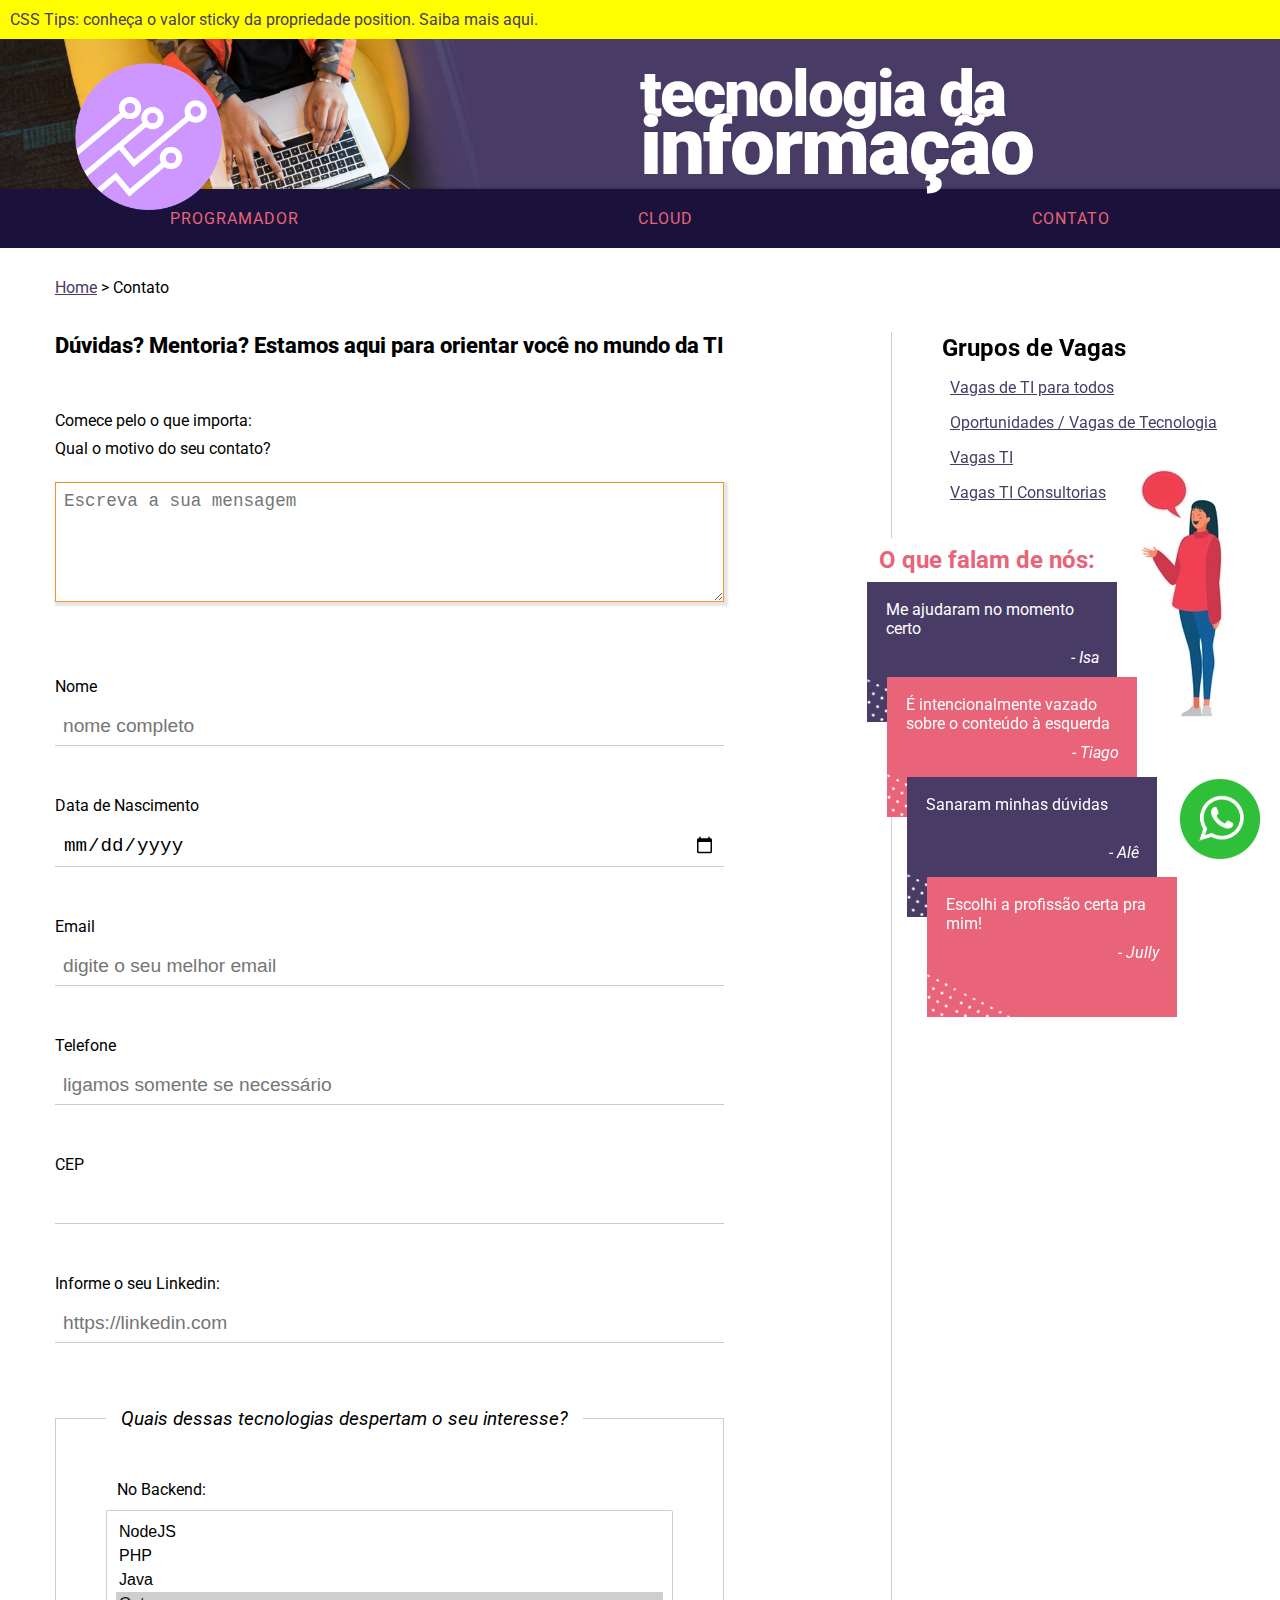
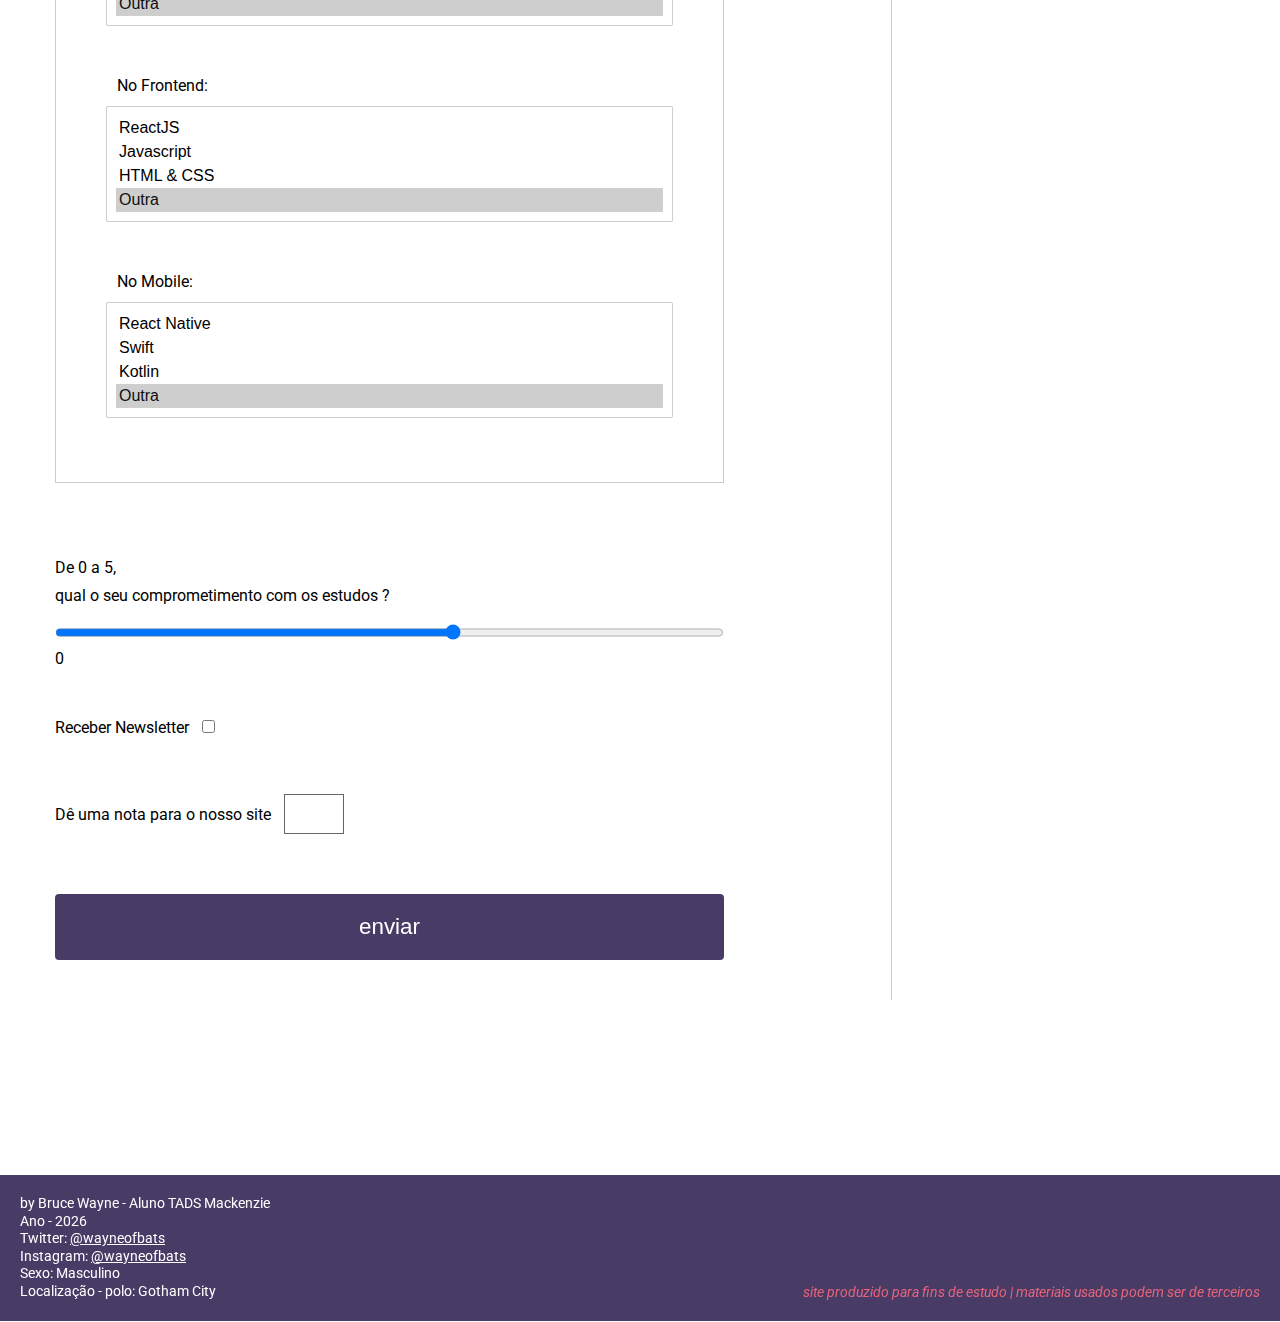
==== commit 0dbd6dca: "js" ====
--- a/contato.html
+++ b/contato.html
@@ -221,14 +221,14 @@
             </video>
         </div>
         <footer>
+            <p>
+                <script src="scripts/main.js"></script>
+            </p>
             <cite>
                 site produzido para fins de estudo | materiais usados podem ser de terceiros
             </cite>
-            <p>
-                by Tiago Dias Batista - Aluno TADS Mackenzie - 01B/2021/2
-            </p>
             <a href="#" title="Atendimento via Whatsapp" id="whatsapp">
-                <img src="images/whatsapp.png">
+                <img src="images/whatsapp.png" alt="Atendimento via Whatsapp">
             </a>
         </footer>
     </body>
--- a/styles/main.css
+++ b/styles/main.css
@@ -131,7 +131,7 @@
   background: var(--colorDetails) url(../images/bgCards.png) -20px -48px no-repeat;
   position: relative; /* dependência */
   z-index: 19;
-  transition: all ease-out .277s;
+  transition: transform ease-out .277s;
   cursor: pointer;
 }
 
@@ -217,9 +217,9 @@
 }
 
 header .logo {
-  height: 150px;
+  height: 9.2rem;
   transform: translate(75px, 24px);
-  width: 150px;
+  width: 9.2rem;
 }
 
 
@@ -280,26 +280,44 @@
 
 footer {
   background-color: var(--colorPrimary);
+  display: flex;
+  justify-content: space-between;
+}
+
+footer * { 
   color: #fff;
-  display: flex;
-  height: 7vh;
-  justify-content: space-between;
-}
-
-footer * { 
+  font-size: .9rem;
+  padding-top: 14px;
+}
+
+footer p {
+  line-height: 1.1rem;
+}
+
+footer p, footer cite { 
+  padding:20px;
+}
+
+footer cite { 
   color: var(--colorDetails);
-  font-size: .8rem;
-  padding-top: 14px;
-}
-
-footer > * { 
-  text-indent: 23px;
-}
-
-footer > * ~ * { 
-  background-color: #fff;
-  padding-right: 20px;
-}
+  align-self: flex-end;
+}
+footer cite { 
+  display: flex;
+  
+  align-items: flex-end
+}
+
+footer p a { 
+  padding: 0;
+}
+
+footer p a:hover { 
+  background: none;
+}
+
+
+
 
 footer a#whatsapp {
   background: none;
@@ -316,7 +334,7 @@
 
 footer a#whatsapp img {
   max-width: 100%;
-  transition: ease-in all .277s;
+  transition: transform ease-in .277s;
 }
 
 footer a#whatsapp:hover img {
@@ -509,13 +527,131 @@
 }
 
 .ratting-x3 {
-  width: 40px
+  width: 3.60rem
 }
 
 .ratting-x4 {
   
-  width: 60px
-}
+  width: 4.88rem
+}
+
+
 
 /*
-ratting-x3">Hype</span>*/+  
+essa não é uma abordagem mobile first
+ 
+*/
+
+
+@media screen and (max-width: 480px) {  
+ 
+  header .logo {
+    height: 3.8rem;
+    width: 3.8rem;
+    transform: translate(15px, 24px);
+  }
+ 
+
+  header {
+    background-size: 137%;
+  }
+
+
+  div.content {
+    flex-direction: column;
+  }
+
+  aside {
+    padding: 0;
+    border-left: none;
+  }
+
+  aside h2.featured {
+    left: 0;
+  }
+
+  .content aside blockquote {
+    left: 0
+  }
+
+  #peopleTalking {
+ 
+    display: none;
+   
+  }
+
+
+  article a.githubpages {
+   width: 117%;
+   text-indent: -26px;
+   font-size: .945rem;
+   }
+
+   article a img { 
+    width: 9.7rem;
+
+  }
+
+  footer {
+    flex-direction: column;
+    height: auto;
+  }
+
+  footer cite {
+    background: var(--colorSecundary);
+  }
+
+  footer > * { 
+    text-indent: 0;
+    padding: 10px
+  }
+
+
+  footer a#whatsapp {
+   z-index: 19;
+   width: 4.5rem;
+  }
+
+  header nav {
+   flex-direction: column;
+  }
+
+  video {
+     width: 100%; /* seria melhor vw */
+     transform: none;
+  }
+
+
+  header p {
+    font-size: 3rem;
+    line-height: 32px;
+    transform: translate(-77px, 24px);
+
+  }
+
+  header p span {
+    font-size: 2rem;
+  }
+
+  figure img {
+    max-width: 100%;
+    margin-top: 36px;
+  }
+
+  figure {
+
+    border: none
+  }
+
+  .ratting {
+
+   position: static;
+
+  }
+
+  form#contact input {
+    max-width: 70%;
+  }
+
+} 